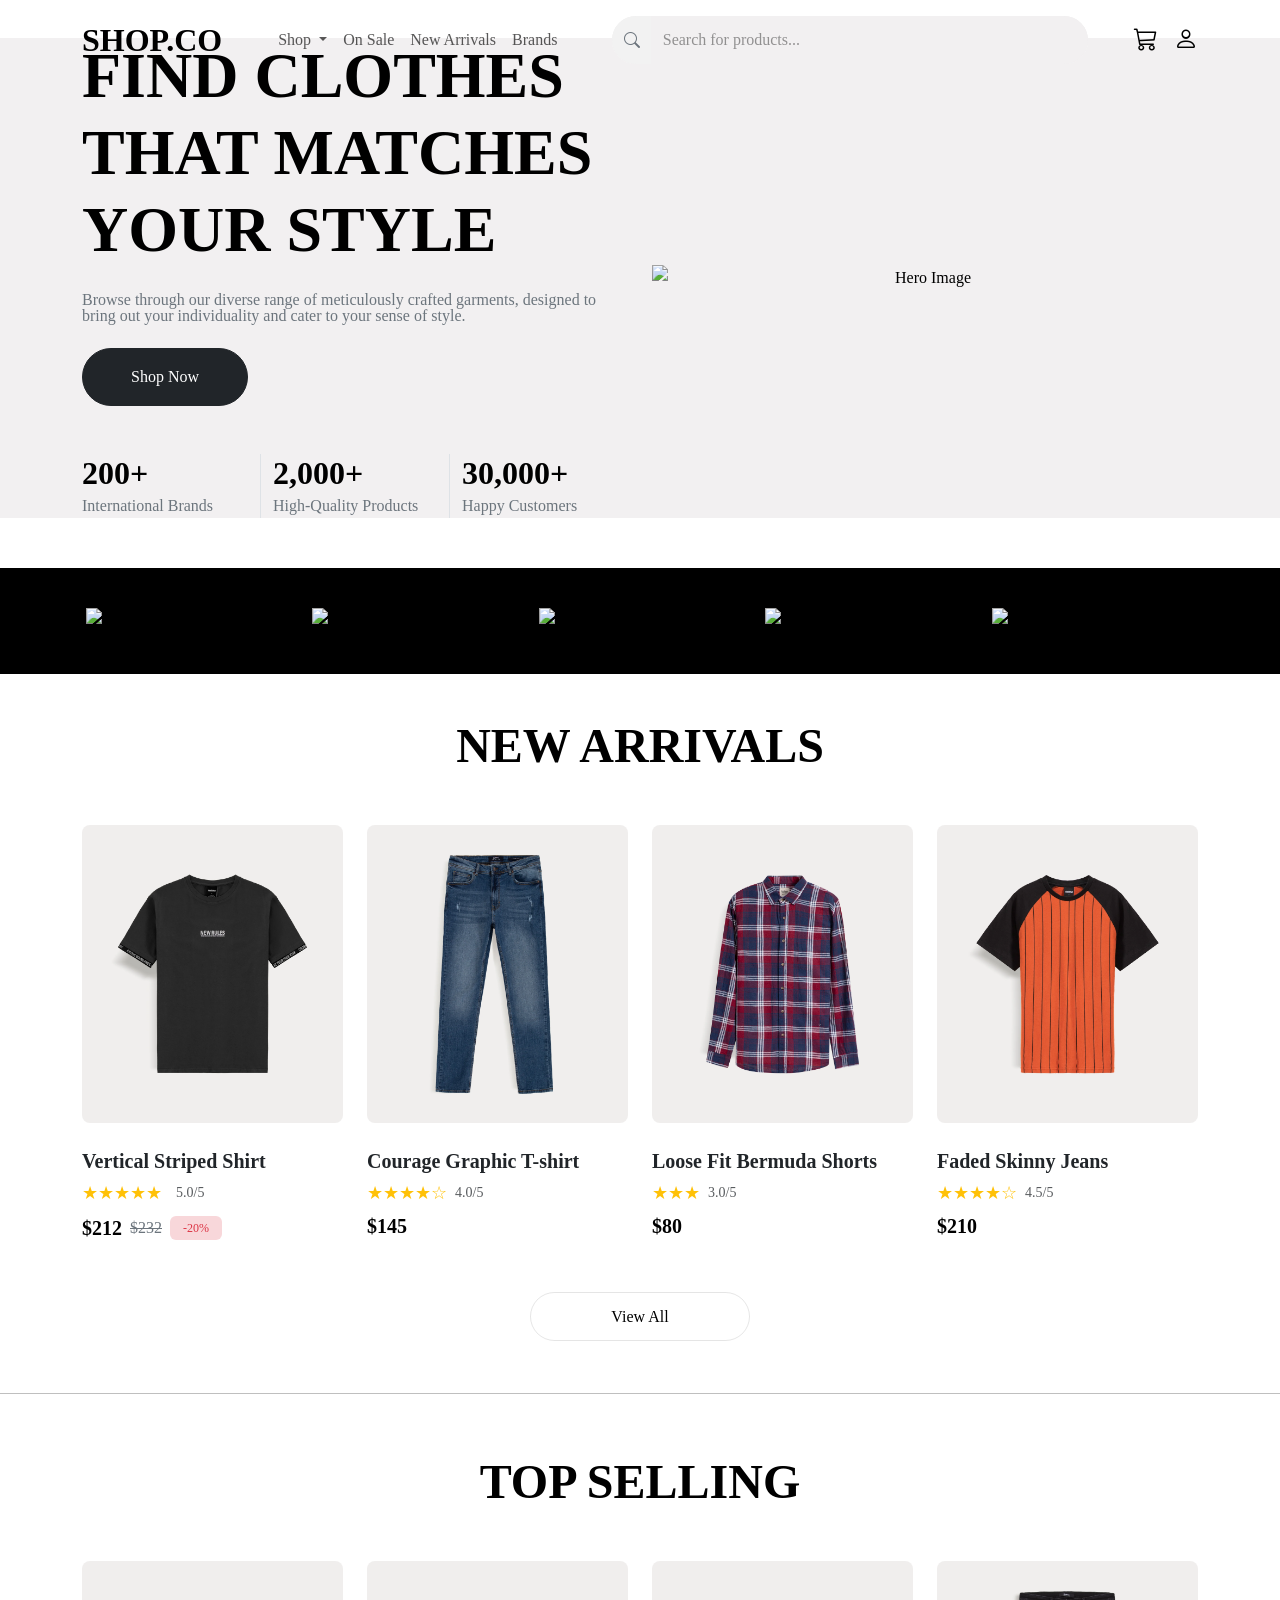
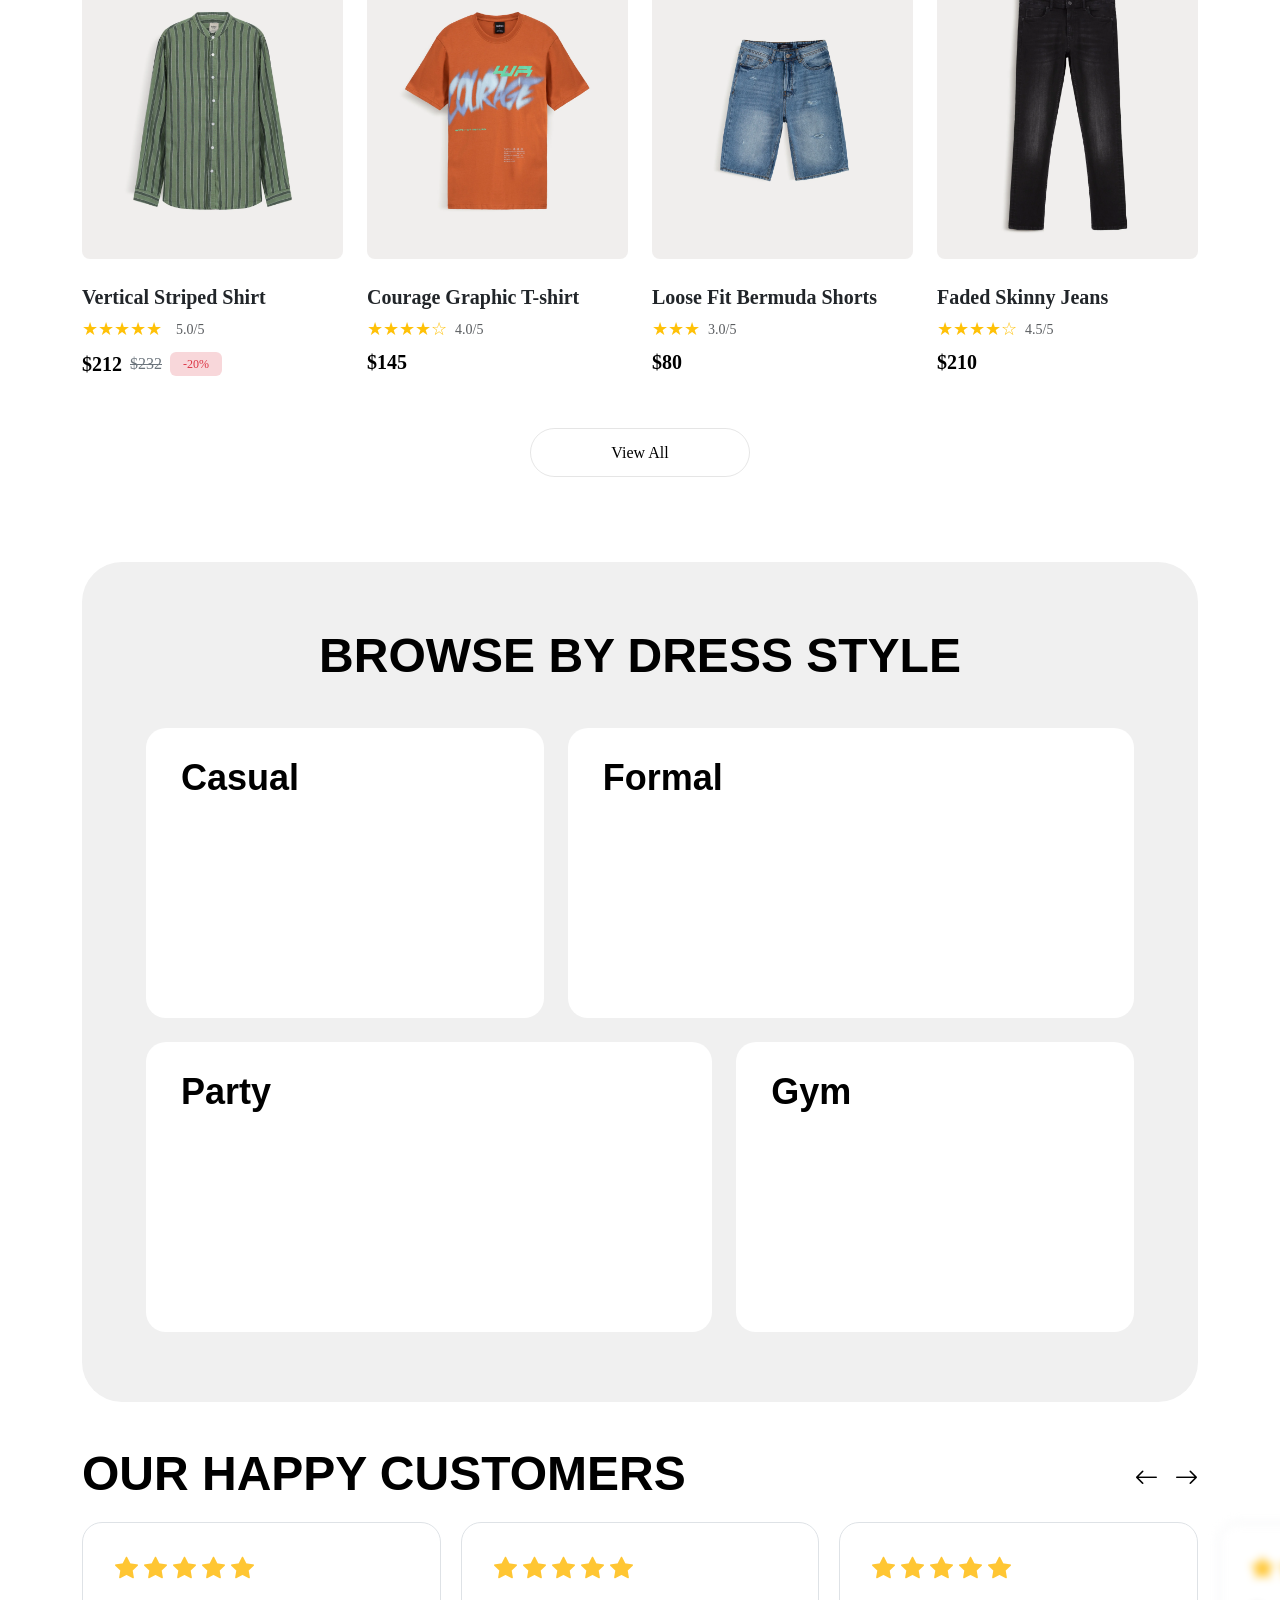
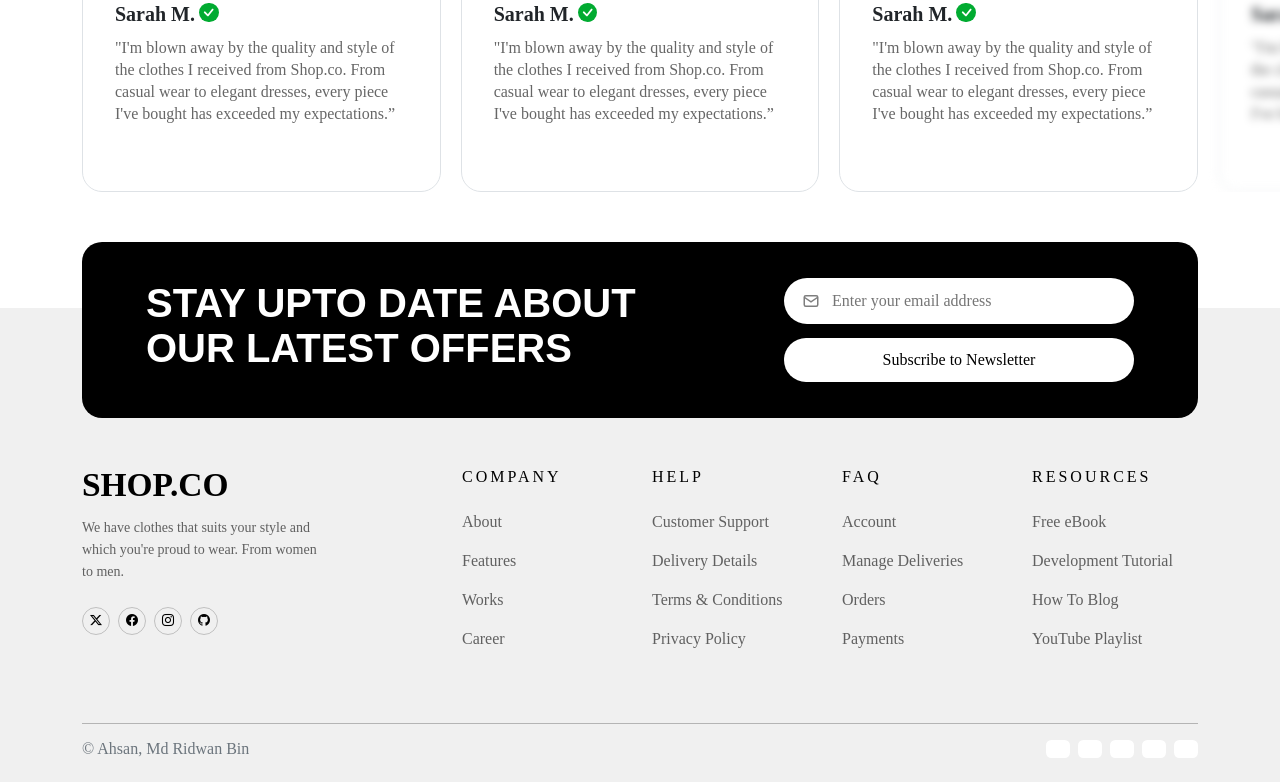
==== index.html @ 89f0bbde "fix-the-start-hero-section" ====
<!DOCTYPE html>
<html lang="en">
<head>
    <meta charset="UTF-8">
    <meta name="viewport" content="width=device-width, initial-scale=1.0">
    <link href="https://cdn.jsdelivr.net/npm/bootstrap@5.3.7/dist/css/bootstrap.min.css" rel="stylesheet">
    <link href="https://cdn.jsdelivr.net/npm/bootstrap@5.3.7/dist/css/bootstrap.min.css" rel="stylesheet">
    <link rel="preconnect" href="https://googleapis.com">
    <link rel="preconnect" href="https://gstatic.com" crossorigin>
    <link href="https://googleapis.com/css2?family=Syne:wght@800&display=swap" rel="stylesheet">
    <link rel="stylesheet" href="https://cdn.jsdelivr.net/npm/@splidejs/splide@4.1.4/dist/css/splide.min.css">

    <link rel="stylesheet" href="https://cdn.jsdelivr.net/npm/bootstrap-icons@1.13.1/font/bootstrap-icons.min.css">
    <link rel="preconnect" href="https://fonts.googleapis.com">
    <link href="https://fonts.googleapis.com/css2?family=Inter:wght@400;500;600;700;800&display=swap"rel="stylesheet">
    <link rel="stylesheet" href="CSS/Style.css">
    <title>Home Page</title>
</head>
<body>

<!-- navbar-->
<header class="py-3">
    <div class="container">
        <nav class="navbar navbar-expand-lg p-0">
            <button class="navbar-toggler border-0 shadow-none p-0 me-2"
                type="button"
                data-bs-toggle="collapse"
                data-bs-target="#navbarMenu">

                <i class="bi bi-list fs-2"></i>
            </button>
            <a class="navbar-brand fw-bold fs-2 me-4" href="#">
                SHOP.CO
            </a>
            <div class="d-flex d-lg-none ms-auto align-items-center gap-3">
                <a href="#" class="text-dark">
                    <i class="bi bi-search fs-5"></i>
                </a>
                <a href="#" class="text-dark">
                    <i class="bi bi-cart3 fs-5"></i>
                </a>
                <a href="#" class="text-dark">
                    <i class="bi bi-person fs-5"></i>
                </a>
            </div>
            <div class="collapse navbar-collapse" id="navbarMenu">

                <ul class="navbar-nav ms-lg-4">

                    <li class="nav-item dropdown">
                        <a class="nav-link dropdown-toggle" href="#" data-bs-toggle="dropdown">
                            Shop
                        </a>

                        <ul class="dropdown-menu">
                            <li><a class="dropdown-item" href="#">Men</a></li>
                            <li><a class="dropdown-item" href="#">Women</a></li>
                            <li><a class="dropdown-item" href="#">Kids</a></li>
                        </ul>
                    </li>

                    <li class="nav-item">
                        <a class="nav-link" href="#">On Sale</a>
                    </li>

                    <li class="nav-item">
                        <a class="nav-link" href="#">New Arrivals</a>
                    </li>

                    <li class="nav-item">
                        <a class="nav-link" href="#">Brands</a>
                    </li>

                </ul>
                <form class="d-none d-lg-flex mx-auto w-50">
                    <div class="input-group" style="background: #F2F0F1;">
                        <span class="input-group-text  border-0">
                            <i class="bi bi-search fs-i text-secondary"></i>
                        </span>

                        <input type="text"
                            class="form-control border-0 " style="background: #F2F0F1;"
                            placeholder="Search for products...">
                    </div>
                </form>
                <div class="d-none d-lg-flex align-items-center gap-3">
                    <a href="#" class="text-dark">
                        <i class="bi bi-cart3 fs-i"></i>
                    </a>
                    <a href="#" class="text-dark">
                        <i class="bi bi-person fs-i"></i>
                    </a>
                </div>
            </div>
        </nav>
    </div>
</header>

<!-- Hero Section -->
<section class="overflow-hidden hero-section mb-2">
    <div class="container">
        <div class="row align-items-center gy-5">
            <div class="col-lg-6 text-start text-lg-start">
                <h1 class="display-3 fw-bold mb-4 mt-4 mt-md-0">
                    FIND CLOTHES THAT MATCHES YOUR STYLE
                </h1>
                <p class="text-secondary mb-4">
                    Browse through our diverse range of meticulously crafted garments,
                    designed to bring out your individuality and cater to your sense of
                    style.
                </p>
                <a href="#" class="btn btn-dark rounded-pill px-5 py-3 mb-5">
                    Shop Now
                </a>
                <div class="row text-center text-lg-start g-4">
                    <div class="col-4">
                        <h2 class="fw-bold mb-0">200+</h2>
                        <small class="text-secondary">
                            International Brands
                        </small>
                    </div>
                    <div class="col-4 border-start border-end">
                        <h2 class="fw-bold mb-0">2,000+</h2>
                        <small class="text-secondary">
                            High-Quality Products
                        </small>
                    </div>
                    <div class="col-4">
                        <h2 class="fw-bold mb-0">30,000+</h2>
                        <small class="text-secondary">
                            Happy Customers
                        </small>
                    </div>

                </div>

            </div>

            <div class="col-lg-6 position-relative text-center">
                <img src="img/b26fea69ccfd8aa5825862cdb9604a4fb4930464.jpg"
                     class="img-fluid hero-img"
                     alt="Hero Image">

                <img src="img/star.png"
                     class="position-absolute star hero-star-lg"
                     alt="">
                <img src="img/Vector.png"
                     class="position-absolute star-s  hero-star-sm"
                     alt="">

            </div>

        </div>
    </div>
</section>
<style>
    .star{
        top: 140px;
        right: 40px;
    }
    .star-s{
        top: 370px;
       left: 65px;
    }
    /* Mobile View */
@media (max-width: 576px) {

    .hero-star-lg {
        top: 60px;
        right: 20px;
        width: 45px;
    }

    .hero-star-sm {
        top: 230px;
        left: 20px;
        width: 25px;
    }
}
</style>


    <!-- Brand Logo -->
   <section class="bg-black py-4">
    <div class="container p-3">
        <div class="row g-4 justify-content-center align-items-center text-center">
            <div class="col-4 col-md">
                <img src="img/Vector (1).png" class="img-fluid brand-logo" alt="Versace">
            </div>
            <div class="col-4 col-md">
                <img src="img/Vector (2).png" class="img-fluid brand-logo" alt="Zara">
            </div>
            <div class="col-4 col-md">
                <img src="img/gucci-logo-1 1.png" class="img-fluid brand-logo" alt="Gucci">
            </div>
            <div class="col-6 col-md">
                <img src="img/Group (1).png" class="img-fluid brand-logo" alt="Prada">
            </div>
            <div class="col-6 col-md">
                <img src="img/Group (2).png" class="img-fluid brand-logo" alt="Calvin Klein">
            </div>
        </div>
    </div>
</section>
<!-- New Arrivals -->
     <section class="products py-5">
    <div class="container">
        <h2 class="text-center fw-bold section-title">NEW ARRIVALS</h2>

        <div class="row g-4">
            <div class="col-6 col-md-4 col-lg-3">
                <div class="card border-0 bg-transparent">
                    <div class="product-img">
                        <img src="Img/d40da9a3a7234235e66d6695d9d7098fc3289872.png"
                             class="card-img-top rounded-3"
                             alt="Vertical Striped Shirt">
                    </div>
                    <div class="card-body px-0">
                        <h6 class="fw-semibold mb-2">Vertical Striped Shirt</h6>
                        <div class="d-flex align-items-center mb-2 rating">
                            <span class="text-warning fs-s">★★★★★</span>
                            <small class="ms-2 text-muted fs-r">5.0/5</small>
                        </div>
                        <div class="d-flex align-items-center gap-2">
                            <span class="fw-bold fs-5 fs-p">$212</span>
                            <span class="text-decoration-line-through text-secondary fs-p-d">$232</span>
                            <span class="badge bg-danger-subtle text-danger fs-p-d-p">-20%</span>
                        </div>
                    </div>
                </div>
            </div>
            <div class="col-6 col-md-4 col-lg-3">
                <div class="card border-0 bg-transparent">
                    <div class="product-img">
                        <img src="Img/769b9d60ff941dde9bc0e54431b8d8fe3182f5e9.png"
                             class="card-img-top rounded-3"
                             alt="Courage Graphic T-shirt">
                    </div>
                    <div class="card-body px-0">
                        <h6 class="fw-semibold mb-2">Courage Graphic T-shirt</h6>

                        <div class="d-flex align-items-center mb-2">
                            <span class="text-warning fs-s">★★★★☆</span>
                            <small class="ms-2 text-muted fs-r">4.0/5</small>
                        </div>

                        <div class="fw-bold fs-5 fs-p">$145</div>
                    </div>
                </div>
            </div>

            <div class="col-6 col-md-4 col-lg-3 d-none d-md-block">
                <div class="card border-0 bg-transparent">
                    <div class="product-img">
                        <img src="Img/bbf411c25fc84f87eeac1062fbe47f49c192d4f2.png"
                             class="card-img-top rounded-3"
                             alt="Loose Fit Bermuda Shorts">
                    </div>

                    <div class="card-body px-0">
                        <h6 class="fw-semibold mb-2">Loose Fit Bermuda Shorts</h6>

                        <div class="d-flex align-items-center mb-2">
                            <span class="text-warning fs-s">★★★</span>
                            <small class="ms-2 text-muted fs-r">3.0/5</small>
                        </div>

                        <div class="fw-bold fs-5 fs-p">$80</div>
                    </div>
                </div>
            </div>

            <div class="col-6 col-md-4 col-lg-3 d-none d-md-block">
                <div class="card border-0 bg-transparent">
                    <div class="product-img">
                        <img src="Img/345742c27cc557f42cf1d489f7cc811856b90e9f.png"
                             class="card-img-top rounded-3"
                             alt="Faded Skinny Jeans">
                    </div>
                    <div class="card-body px-0">
                        <h6 class="fw-semibold mb-2">Faded Skinny Jeans</h6>

                        <div class="d-flex align-items-center mb-2">
                            <span class="text-warning fs-s">★★★★☆</span>
                            <small class="ms-2 text-muted fs-r">4.5/5</small>
                        </div>

                        <div class="fw-bold fs-5 fs-p">$210</div>
                    </div>
                </div>
            </div>
        </div>
        <div class="text-center mt-5">
            <a href="#" class="btn-view">
                View All
            </a>
        </div>

    </div>
</section>

<hr>

<!-- TOP SELLING -->
  <section class="products py-5">
    <div class="container">
        <h2 class="text-center fw-bold section-title">TOP SELLING</h2>

        <div class="row g-4">
            <div class="col-6 col-md-4 col-lg-3">
                <div class="card border-0 bg-transparent">
                    <div class="product-img">
                        <img src="Img/e01f5d3cd9029bd465a4c7158689ab1619693014.png"
                             class="card-img-top rounded-3"
                             alt="Vertical Striped Shirt">
                    </div>
                    <div class="card-body px-0">
                        <h6 class="fw-semibold mb-2">Vertical Striped Shirt</h6>
                        <div class="d-flex align-items-center mb-2 rating">
                            <span class="text-warning fs-s">★★★★★</span>
                            <small class="ms-2 text-muted fs-r">5.0/5</small>
                        </div>
                        <div class="d-flex align-items-center gap-2">
                            <span class="fw-bold fs-5 fs-p">$212</span>
                            <span class="text-decoration-line-through text-secondary fs-p-d">$232</span>
                            <span class="badge bg-danger-subtle text-danger fs-p-d-p">-20%</span>
                        </div>
                    </div>
                </div>
            </div>
            <div class="col-6 col-md-4 col-lg-3">
                <div class="card border-0 bg-transparent">
                    <div class="product-img">
                        <img src="Img/57234b01d5fcac5632cf6823570ca2d1d53d7d73.png"
                             class="card-img-top rounded-3"
                             alt="Courage Graphic T-shirt">
                    </div>
                    <div class="card-body px-0">
                        <h6 class="fw-semibold mb-2">Courage Graphic T-shirt</h6>

                        <div class="d-flex align-items-center mb-2">
                            <span class="text-warning fs-s">★★★★☆</span>
                            <small class="ms-2 text-muted fs-r">4.0/5</small>
                        </div>

                        <div class="fw-bold fs-5 fs-p">$145</div>
                    </div>
                </div>
            </div>

            <div class="col-6 col-md-4 col-lg-3 d-none d-md-block">
                <div class="card border-0 bg-transparent">
                    <div class="product-img">
                        <img src="Img/89515d714a66d9ca1401101dee4cc689f8bb5ad2.png"
                             class="card-img-top rounded-3"
                             alt="Loose Fit Bermuda Shorts">
                    </div>

                    <div class="card-body px-0">
                        <h6 class="fw-semibold mb-2">Loose Fit Bermuda Shorts</h6>

                        <div class="d-flex align-items-center mb-2">
                            <span class="text-warning fs-s">★★★</span>
                            <small class="ms-2 text-muted fs-r">3.0/5</small>
                        </div>

                        <div class="fw-bold fs-5 fs-p">$80</div>
                    </div>
                </div>
            </div>

            <div class="col-6 col-md-4 col-lg-3 d-none d-md-block">
                <div class="card border-0 bg-transparent">
                    <div class="product-img">
                        <img src="Img/f180c76808e2ff8a46be56aa933f031aed3abe75.png"
                             class="card-img-top rounded-3"
                             alt="Faded Skinny Jeans">
                    </div>
                    <div class="card-body px-0">
                        <h6 class="fw-semibold mb-2">Faded Skinny Jeans</h6>

                        <div class="d-flex align-items-center mb-2">
                            <span class="text-warning fs-s">★★★★☆</span>
                            <small class="ms-2 text-muted fs-r">4.5/5</small>
                        </div>

                        <div class="fw-bold fs-5 fs-p">$210</div>
                    </div>
                </div>
            </div>
        </div>
        <div class="text-center mt-5">
            <a href="product-details.html" class="btn-view">
                View All
            </a>
        </div>

    </div>
</section>
<style>
    .fs-h2{
        font-family: Integral CF;
font-weight: 700;
font-style: Bold;
font-size: 48px;
leading-trim: NONE;
line-height: 100%;
letter-spacing: 0%;
text-align: center;
vertical-align: middle;

    }
    .dress-card{
    position: relative;
    height: 290px;
    border-radius: 20px;
    overflow: hidden;
    background: #fff;
}

.dress-card img{
    width:100%;
    height:100%;
    object-fit:cover;
  
}

.dress-card span{
    position: absolute;
    top: 20px;
    left: 20px;
    z-index: 2;
    font-size: 2rem;
    font-weight: 700;
    color: #000;
}

@media (max-width: 991.98px){
    .dress-card{
        height: 220px;
    }

    .dress-card span{
        font-size: 1.5rem;
    }
}
</style>
 <!-- Browse by Dress Style -->
<section class="dress-style-section py-5">
    <div class="container">
        <div class="dress-style-wrapper">
            <h2 class="text-center fs-h2 mb-5">
                BROWSE BY DRESS STYLE
            </h2>
            <div class="row g-4">
                <div class="col-12 col-lg-5">
                    <div class="dress-card  first-card">
                        <h3>Casual</h3>
                        <img src="img/e1b774aba32d9a769caba77c08e107a9198dcd6d.png"
                            alt="Casual">
                    </div>
                </div>
                <div class="col-12 col-lg-7">
                    <div class="dress-card first-card">
                        <h3>Formal</h3>

                        <img src="img/e46ed6ac8bdbe2c750dcc6e834bf1d98a4a73b29.png"
                            alt="Formal">
                    </div>
                </div>
                <div class="col-12 col-lg-7">
                    <div class="dress-card ">
                        <h3>Party</h3>

                        <img src="img/aa19c69e82cd85a823c989c1c8631bd976e2cbfb.png"
                            alt="Party">
                    </div>
                </div>
                <div class="col-12 col-lg-5">
                    <div class="dress-card first-card">
                        <h3>Gym</h3>

                        <img src="img/fce658e0c17a220fe8bfb1126626f3ab58a761ec.png"
                            alt="Gym">
                    </div>
                </div>
            </div>
        </div>
    </div>
</section>
<style>
.dress-style-wrapper {
    background-color: #f0f0f0;
    border-radius: 40px;
    padding: 70px 64px;
}
.fs-h2 {
    font-family: "Archivo Black", sans-serif;
    font-size: 48px;
    font-weight: 700;
    line-height: 1;
    color: #000;
}
.dress-card {
    position: relative;
    height: 290px;
    background-color: #fff;
    border-radius: 20px;
    overflow: hidden;
    cursor: pointer;
}
.dress-card h3 {
    position: absolute;
    top: 28px;
    left: 35px;
    z-index: 2;

    margin: 0;

    font-family: "Satoshi", sans-serif;
    font-size: 36px;
    font-weight: 700;

    color: #000;
}
.dress-card img {
    position: absolute;
    top: -150px;
    right: 0;
    width: 100%;
    height: 600px;
    object-fit: cover;
    object-position: center;
    transition: transform 0.4s ease;
}
.dress-card.first-card img {
    top: -100px;
    left: 80px;
    right: auto;
    object-position: left center;
}
.dress-card:hover img {
    transform: scale(1.05);
}

@media (max-width: 991.98px) {

    .dress-style-wrapper {
        padding: 45px 30px;
        border-radius: 30px;
    }
    .fs-h2 {
        font-size: 38px;
    }
    .dress-card {
        height: 240px;
    }
    .dress-card img {
        top: -110px;
        height: 480px;
    }
    .dress-card.first-card img {
        top: -80px;
        left: 50px;
        height: 450px;
    }
    .dress-card h3 {
        top: 22px;
        left: 25px;
        font-size: 30px;
    }
}
@media (max-width: 575.98px) {

    .dress-style-wrapper {
        padding: 30px 12px;
        border-radius: 20px;
    }
    .fs-h2 {
        margin-bottom: 25px;
        font-size: 28px;
        line-height: 1.15;
    }
    .dress-card {
        height: 190px;
        border-radius: 14px;
    }
    .dress-card h3 {
        top: 16px;
        left: 16px;
        font-size: 23px;
    }

    .dress-card img {
        top: -80px;
        right: 0;

        width: 100%;
        height: 370px;

        object-fit: cover;
        object-position: center;
    }
    .dress-card.first-card img {
        top: -45px;
        left: 50px;
        right: auto;

        width: 100%;
        height: 330px;

        object-position: left center;
    }
}
</style>

<!-- Card -->
<section class="popular-food  position-relative">
    <div class="container">
        <div class="d-flex justify-content-between align-items-center mb-3 custom-container">
            <div >
                <h2 class="fw-bold text-uppercase fs-600x">
                   OUR HAPPY CUSTOMERS
                </h2>
            </div>
           <div class="d-flex gap-3">
                <button class="side-bar prev-btn bg-transparent">
                    <i class="bi bi-arrow-left"></i>
                </button>

                <button class="side-bar next-btn bg-transparent">
                    <i class="bi bi-arrow-right"></i>
                </button>
            </div>
        </div>
        <!-- Splide Slider -->
        <section class="splide " id="foodSlider">
            <div class="splide__track">
                <ul class="splide__list">

                    <li class="splide__slide">
                        <div class="card cardd border h-100 ">
                            <div class="food-card text-center">
                                <div class="rating">
                                    <i class="bi bi-star-fill"></i>
                                    <i class="bi bi-star-fill"></i>
                                    <i class="bi bi-star-fill"></i>
                                    <i class="bi bi-star-fill"></i>
                                    <i class="bi bi-star-fill"></i>
                                </div>
                                <div class="review-name">
                                    <h1 class="fs-h1">Sarah M.</h1>
                                    <div class="check-icon">
                                        <i class="bi bi-check "></i>
                                    </div>
                                </div>
                                
                                <p class="text-start">
                                    "I'm blown away by the quality and style of the clothes I received from Shop.co. From casual wear to elegant dresses, every piece I've bought has exceeded my expectations.”
                                </p>
                            </div>
                        </div>
                    </li>

                     <li class="splide__slide">
                        <div class="card cardd border h-100 ">
                            <div class="food-card text-center">
                                <div class="rating">
                                    <i class="bi bi-star-fill"></i>
                                    <i class="bi bi-star-fill"></i>
                                    <i class="bi bi-star-fill"></i>
                                    <i class="bi bi-star-fill"></i>
                                    <i class="bi bi-star-fill"></i>
                                </div>
                                <div class="review-name">
                                    <h1 class="fs-h1">Sarah M.</h1>
                                    <div class="check-icon">
                                        <i class="bi bi-check "></i>
                                    </div>
                                </div>
                                
                                <p class="text-start">
                                    "I'm blown away by the quality and style of the clothes I received from Shop.co. From casual wear to elegant dresses, every piece I've bought has exceeded my expectations.”
                                </p>
                            </div>
                        </div>
                    </li>

                     <li class="splide__slide">
                        <div class="card cardd border h-100 ">
                            <div class="food-card text-center">
                                <div class="rating">
                                    <i class="bi bi-star-fill"></i>
                                    <i class="bi bi-star-fill"></i>
                                    <i class="bi bi-star-fill"></i>
                                    <i class="bi bi-star-fill"></i>
                                    <i class="bi bi-star-fill"></i>
                                </div>
                                <div class="review-name">
                                    <h1 class="fs-h1">Sarah M.</h1>
                                    <div class="check-icon">
                                        <i class="bi bi-check "></i>
                                    </div>
                                </div>
                                
                                <p class="text-start">
                                    "I'm blown away by the quality and style of the clothes I received from Shop.co. From casual wear to elegant dresses, every piece I've bought has exceeded my expectations.”
                                </p>
                            </div>
                        </div>
                    </li>

                      <li class="splide__slide">
                        <div class="card cardd border h-100 ">
                            <div class="food-card text-center">
                                <div class="rating">
                                    <i class="bi bi-star-fill"></i>
                                    <i class="bi bi-star-fill"></i>
                                    <i class="bi bi-star-fill"></i>
                                    <i class="bi bi-star-fill"></i>
                                    <i class="bi bi-star-fill"></i>
                                </div>
                                <div class="review-name">
                                    <h1 class="fs-h1">Sarah M.</h1>
                                    <div class="check-icon">
                                        <i class="bi bi-check "></i>
                                    </div>
                                </div>
                                
                                <p class="text-start">
                                    "I'm blown away by the quality and style of the clothes I received from Shop.co. From casual wear to elegant dresses, every piece I've bought has exceeded my expectations.”
                                </p>
                            </div>
                        </div>
                    </li>
                     <li class="splide__slide">
                        <div class="card cardd border h-100 ">
                            <div class="food-card text-center">
                                <div class="rating">
                                    <i class="bi bi-star-fill"></i>
                                    <i class="bi bi-star-fill"></i>
                                    <i class="bi bi-star-fill"></i>
                                    <i class="bi bi-star-fill"></i>
                                    <i class="bi bi-star-fill"></i>
                                </div>
                                <div class="review-name">
                                    <h1 class="fs-h1">Sarah M.</h1>
                                    <div class="check-icon">
                                        <i class="bi bi-check "></i>
                                    </div>
                                </div>
                                
                                <p class="text-start">
                                    "I'm blown away by the quality and style of the clothes I received from Shop.co. From casual wear to elegant dresses, every piece I've bought has exceeded my expectations.”
                                </p>
                            </div>
                        </div>
                    </li>
                     <li class="splide__slide">
                        <div class="card cardd border h-100 ">
                            <div class="food-card text-center">
                                <div class="rating">
                                    <i class="bi bi-star-fill"></i>
                                    <i class="bi bi-star-fill"></i>
                                    <i class="bi bi-star-fill"></i>
                                    <i class="bi bi-star-fill"></i>
                                    <i class="bi bi-star-fill"></i>
                                </div>
                                <div class="review-name">
                                    <h1 class="fs-h1">Sarah M.</h1>
                                    <div class="check-icon">
                                        <i class="bi bi-check "></i>
                                    </div>
                                </div>
                                
                                <p class="text-start">
                                    "I'm blown away by the quality and style of the clothes I received from Shop.co. From casual wear to elegant dresses, every piece I've bought has exceeded my expectations.”
                                </p>
                            </div>
                        </div>
                    </li>
                     <li class="splide__slide">
                        <div class="card cardd border h-100 ">
                            <div class="food-card text-center">
                                <div class="rating">
                                    <i class="bi bi-star-fill"></i>
                                    <i class="bi bi-star-fill"></i>
                                    <i class="bi bi-star-fill"></i>
                                    <i class="bi bi-star-fill"></i>
                                    <i class="bi bi-star-fill"></i>
                                </div>
                                <div class="review-name">
                                    <h1 class="fs-h1">Sarah M.</h1>
                                    <div class="check-icon">
                                        <i class="bi bi-check "></i>
                                    </div>
                                </div>
                                
                                <p class="text-start">
                                    "I'm blown away by the quality and style of the clothes I received from Shop.co. From casual wear to elegant dresses, every piece I've bought has exceeded my expectations.”
                                </p>
                            </div>
                        </div>
                    </li>

                </ul>
               
            </div>
        </section>
    </div>
</section>


<script>
document.addEventListener("DOMContentLoaded", function () {

   const splide = new Splide("#foodSlider",{
    perPage:3,
    perMove:1,
    gap:"20px",

    arrows:false,
    pagination:false,

    

    breakpoints:{
        992:{
            perPage:2,
            padding:{
                left:0,
                right:"100px"
            }
        },

        768:{
            perPage:1,
            gap:"16px",
            padding:{
                left:0,
                right:"0px"
            }
        }
    }
});

splide.mount();

  // Desktop Previous
document.querySelectorAll(".prev-btn").forEach(function(btn) {
    btn.addEventListener("click", function() {
        splide.go("<");
    });
});

// Desktop Next
document.querySelectorAll(".next-btn").forEach(function(btn) {
    btn.addEventListener("click", function() {
        splide.go(">");
    });
});

// Mobile Previous
document.querySelectorAll(".prev-mobile").forEach(function(btn) {
    btn.addEventListener("click", function() {
        splide.go("<");
    });
});

// Mobile Next
document.querySelectorAll(".next-mobile").forEach(function(btn) {
    btn.addEventListener("click", function() {
        splide.go(">");
    });
});

});
</script>



  <!-- newsletter -->
  <div class="newsletter-wrap container">
    <div class="newsletter">
      <h2 class="col-md-6">STAY UPTO DATE ABOUT OUR LATEST OFFERS</h2>
      <div class="newsletter-form">
        <div class="newsletter-input">
          <svg width="18" height="18" viewBox="0 0 24 24" fill="none"><rect x="3" y="5" width="18" height="14" rx="2" stroke="black" stroke-width="2"/><path d="M3 7l9 6 9-6" stroke="black" stroke-width="2"/></svg>
          <input type="email" placeholder="Enter your email address">
        </div>
        <a href="#" class="btn-black">Subscribe to Newsletter</a>
      </div>
    </div>
  </div>
<style>
   .gy-5 {
    --bs-gutter-y: 10rem;
}
@media (max-width: 767.98px) {
    .gy-5 {
        --bs-gutter-y: 5rem;
    }
}
</style>
    <!-- Footer -->
    <footer>
        <div class="container">
            <div class="row gy-5">
                <div class="col-lg-4">
                    <h2 class="footer-logo mb-3"> SHOP.CO
                    </h2>
                    <p class="footer-text mb-4"> We have clothes that suits your style and <br>  which you're proud to wear. From women to men.
                    </p>
                    <div class="social-icons d-flex gap-2">
                        <a href="#"><i class="bi bi-twitter-x"></i></a>
                        <a href="#"><i class="bi bi-facebook"></i></a>
                        <a href="#"><i class="bi bi-instagram"></i></a>
                        <a href="https://github.com/Ridwan2024-P"><i class="bi bi-github"></i></a>
                    </div>
                </div>
                <div class="col-6 col-md-3 col-lg-2">
                    <h5 class="footer-title">COMPANY
                    </h5>
                <ul class="footer-links list-unstyled">
                        <li><a href="#" class="mb-5">About</a></li>
                        <li><a href="#" class="mb-5">Features</a></li>
                        <li><a href="#">Works</a></li>
                        <li><a href="#">Career</a></li>
                    </ul>
                </div>
                <div class="col-6 col-md-3 col-lg-2">
                    <h5 class="footer-title"> HELP
                    </h5>
                    <ul class="footer-links list-unstyled">
                        <li><a href="#">Customer Support</a></li>
                        <li><a href="#">Delivery Details</a></li>
                        <li><a href="#">Terms & Conditions</a></li>
                        <li><a href="#">Privacy Policy</a></li>
                    </ul>
                </div>
                <div class="col-6 col-md-3 col-lg-2">
                    <h5 class="footer-title">FAQ
                    </h5>
                    <ul class="footer-links list-unstyled">
                        <li><a href="#">Account</a></li>
                        <li><a href="#">Manage Deliveries</a></li>
                        <li><a href="#">Orders</a></li>
                        <li><a href="#">Payments</a></li>
                    </ul>
                </div>
                <div class="col-6 col-md-3 col-lg-2">
                    <h5 class="footer-title">RESOURCES
                    </h5>
                    <ul class="footer-links list-unstyled">
                        <li><a href="#">Free eBook</a></li>
                        <li><a href="#">Development Tutorial</a></li>
                        <li><a href="#">How To Blog</a></li>
                        <li><a href="#">YouTube Playlist</a></li>
                    </ul>
                </div>
            </div>
            <hr class="border-driver">
            <div class="d-flex flex-column flex-lg-row justify-content-between align-items-center gap-4 pb-4">
                <p class="text-secondary mb-0"><a href="https://github.com/Ridwan2024-P">© Ahsan, Md Ridwan Bin</a>
                </p>
                <div class="d-flex gap-2 flex-wrap">
                    <div class="payment-card" ><img src="img/Visa.png" alt=""></div>
                    <div class="payment-card"><img src="img/Mastercard.png" alt=""></div>
                    <div class="payment-card"><img src="img/Paypal.png" alt=""></div>
                    <div class="payment-card"><img src="img/ Pay.png" alt=""></div>
                    <div class="payment-card"><img src="img/G Pay.png" alt=""></div>

                </div>
            </div>
        </div>
</footer>


<script src="https://cdn.jsdelivr.net/npm/@splidejs/splide@4.1.4/dist/js/splide.min.js"></script>
    <script src="https://cdn.jsdelivr.net/npm/bootstrap@5.3.7/dist/js/bootstrap.bundle.min.js"></script>

</body>

</html>
---- CSS/Style.css ----
@import url('https://fonts.cdnfonts.com/css/satoshi');
/* Define the font family and link the files */
@font-face {
  font-family: 'Integral CF';
  src: url('/fonts/integral-cf-bold.woff2') format('woff2'),
       url('/fonts/integral-cf-bold.woff') format('woff');
  font-weight: 700; /* Use 800 or 900 for Heavy/Ultra styles */
  font-style: normal;
  font-display: swap;
}
@font-face {
  font-family: 'Integral CF';
  src: url('/fonts/IntegralCF-Bold.woff2') format('woff2'),
       url('/fonts/IntegralCF-Bold.woff') format('woff');
  font-weight: bold;
  font-style: normal;
  font-display: swap;

}
@font-face {
    font-family: "Integral CF";
    src: url("../fonts/IntegralCF-Bold.otf") format("opentype");
    font-weight: 700;
    font-style: normal;
}

 


* {
    margin: 0;
    padding: 0;
    box-sizing: border-box;
}
 :root{
            --black:#000000;
            --white:#ffffff;
        }
body {
    font-family: var(--font-family);
    font-size: 16px;
    color: var(--text-color);
    background-color: var(--background-color);
    line-height: 1.6;
    overflow-x: hidden;
}

img {
    max-width: 100%;
    display: block;
}

a {
    text-decoration: none;
    color: inherit;
    transition: var(--transition);
}

ul,
ol {
    list-style: none;
}

button {
    cursor: pointer;
    border: none;
    outline: none;
}

input,
textarea,
select {
    outline: none;
    border: 1px solid var(--border-color);
}
/* announcement */
.announce{
            background: var(--black);
            color: var(--white);
            text-align: center;
            font-size: 14px;
            padding: 10px 50px;
            position: relative;
            font-family: Satoshi;
            font-weight: 400;
            font-style: Regular;
            font-size: 14px;
            leading-trim: NONE;
            line-height: 100%;
            letter-spacing: 0%;

        }

        .announce a{
            color: var(--white);
        
            font-family: Satoshi;
font-weight: 500;
font-style: Medium;
font-size: 14px;
leading-trim: NONE;
line-height: 100%;
letter-spacing: 0%;
text-decoration: underline;
text-decoration-style: solid;
text-decoration-offset: 0%;
text-decoration-thickness: 0%;

        }

        .announce .close{
            position: absolute;
            right: 20px;
            top: 50%;
            transform: translateY(-50%);
            color: var(--white);
            font-size: 18px;
            cursor: pointer;
            user-select: none;
        }

/* navbar */
 @font-face {
  font-family: 'Integral CF';
  src: url('/fonts/IntegralCF-Bold.woff2') format('woff2'),
       url('/fonts/IntegralCF-Bold.woff') format('woff');
  font-weight: bold;
  font-style: normal;
  font-display: swap;
}
.navbar-brand{
   font-family: Integral CF;
font-weight: 700;
font-style: Bold;
font-size: 32px;
leading-trim: CAP_HEIGHT;
line-height: 100%;
letter-spacing: 0%;
vertical-align: middle;

}     
.nav-link{
   font-family: Satoshi;
font-weight: 400;
font-style: Regular;
font-size: 16px;
leading-trim: NONE;
line-height: 100%;
letter-spacing: 0%;

}

.nav-link:hover{
    color:#000;
}

.input-group{
    border-radius:50px;
    overflow:hidden;
}
.form-control::placeholder{
    font-family: Satoshi;
font-weight: 400;
font-style: Regular;
font-size: 16px;
leading-trim: NONE;
line-height: 100%;
letter-spacing: 0%;


}

.input-group-text,
.form-control{
    background:#f2f2f2;
}

.form-control:focus{
    box-shadow:none;
}

i{
    color:#000;
}
.fs-i{
    font-size: 24px;
    
}

/* Hero Scetion */
.hero-section{
    background: #F2F0F1; 
   position: relative;
   top: -42px;
   z-index: -99;
}
/* Phone View */

@media (max-width: 768.98px) {

    .hero-section {
        top: 0;
        z-index: auto;
    }

}

/* Card */
.section-title{
    font-family: Integral CF;
    font-weight: 700;
    font-style: Bold;
    font-size: 48px;
    leading-trim: NONE;
    line-height: 100%;
    letter-spacing: 0%;
    text-align: center;
    vertical-align: middle;
    margin-bottom:55px  !important;
  }
  .product-img{
    border-radius:20px;
    width: 100%;

    height:298px ;
    margin-bottom:12px;
    gap: 10px;
  }
  .product-img img{
    width:100%;
    height:100%;
    object-fit:cover;
}
  .card-body h6{
     font-family: Satoshi;
font-weight: 700;
font-style: Bold;
font-size: 20px;
leading-trim: NONE;
line-height: 100%;
letter-spacing: 0%;
vertical-align: middle;

  }
  .rating{
    display:flex;
    align-items:center;
    gap:6px;
    font-size:12px;
    margin-bottom:6px;
  }
  .fs-s{
    font-size: 18px;
  }
  .fs-r{
    font-family: Satoshi;
font-weight: 400;
font-style: Regular;
font-size: 14px;
leading-trim: NONE;
line-height: 100%;
letter-spacing: 0%;

  }
  .fs-p{
    font-family: Satoshi;
    font-weight: 700;
    font-style: Bold;
    font-size: 24px;
    leading-trim: NONE;
    line-height: 100%;
    letter-spacing: 0%;
    vertical-align: middle;
    color: #000000;

  }
  .fs-p-d{
    font-family: Satoshi;
font-weight: 700;
font-style: Bold;
font-size: 24px;
leading-trim: NONE;
line-height: 100%;
letter-spacing: 0%;
vertical-align: middle;
text-decoration: line-through;

  }
  .fs-p-d-p{
    font-family: Satoshi;
font-weight: 500;
font-style: Medium;
font-size: 12px;
leading-trim: NONE;
line-height: 100%;
letter-spacing: 0%;
padding: 6px 13px;

  }
  .btn-view{
    padding: 15px 80px;
    font-family: Satoshi;
font-weight: 500;
font-style: Medium;
font-size: 16px;
leading-trim: NONE;
line-height: 100%;
letter-spacing: 0%;
border-radius: 62px;
border: 1px solid #0000001A;
  }
  .btn-view:hover{
    background: #000000;
    color: #ffffff;
  }
  
 .fs-600x{
        font-family: "Integral CF", sans-serif;
        font-weight: 700;
        font-style: Bold;
        font-size: 48px;
        leading-trim: NONE;
        line-height: 100%;
        letter-spacing: 0%;
        vertical-align: middle;

    }
    .side-bar i{
        font-size:24px;
    }
    .rating{
         margin-bottom: 15px;
    }
    .rating i{
        color: #FFC633;
        font-size: 23px;
       

    }
    .review-name{
        display: flex;
        gap: 4px;
    }
    .fs-h1{
        font-family: Satoshi;
        font-weight: 700;
        font-style: Bold;
        font-size: 20px;
        leading-trim: CAP_HEIGHT;
        line-height: 22px;
        letter-spacing: 0%;
        margin-bottom: 12px;

    }
    .check-icon {
    width: 19.5px;
    height: 19.5px;
    background: #01AB31;
    border-radius: 50%;
    display: flex;
    align-items: center;
    justify-content: center;
}

.check-icon i {
    color: #fff;
    font-size: 19px;
    font-weight: bold;
     margin-top: 2.5px;
}
    .food-card p{
        font-family: Satoshi;
        font-weight: 400;
        font-style: Regular;
        font-size: 16px;
        leading-trim: NONE;
        line-height: 22px;
        letter-spacing: 0%;
        color: rgba(0, 0, 0, 0.6);

    }
    .cardd {
        padding: 28px 32px 50px;
        border: 1px solid #0000001A ;
        border-radius: 20px;
    }
     .popular-food{
    overflow: hidden; 
}
.slider-overflow{
    width: calc(100vw - ((100vw - 1320px) / 2));
    overflow: hidden;
}
.splide{
    overflow: visible;
}

.splide__track{
    overflow: visible;
}

.splide__list{
    overflow: visible;
}

.splide__slide{
    transition: all .4s ease;
}

.splide__slide.is-visible{
    filter: blur(0);
}

.splide__slide:not(.is-visible){
    filter: blur(4px);
}
@media (max-width: 768px){
     .fs-600x{
        font-family: Integral CF;
        font-weight: 700;
        font-style: Bold;
        font-size: 32px;
        leading-trim: NONE;
        line-height: 36px;
        letter-spacing: 0%;
        vertical-align: middle;



    }

    .slider-overflow{
        width: 100%;
        overflow: hidden;
    }

    .splide__slide:not(.is-visible){
        filter: blur(0);
    }

    .splide__slide{
        opacity: 1;
    }
} .popular-food{
    overflow: hidden; 
}
.slider-overflow{
    width: calc(100vw - ((100vw - 1320px) / 2));
    overflow: hidden;
}
.splide{
    overflow: visible;
}

.splide__track{
    overflow: visible;
}

.splide__list{
    overflow: visible;
}

.splide__slide{
  
}

.splide__slide.is-visible{
    filter: blur(0);
}

.splide__slide:not(.is-visible){
    filter: blur(4px);
}
@media (max-width: 768px){

    .slider-overflow{
        width: 100%;
        overflow: hidden;
    }

    .splide__slide:not(.is-visible){
        filter: blur(0);
    }

    .splide__slide{
        opacity: 1;
    }
}



  /*newslatter  */
  
.newsletter-wrap{
    padding:50px 12px;
    position: relative;
    z-index: 1;
}

.newsletter{
    
    background:#000;
    color:#fff;
    border-radius:20px;
    padding:36px 64px;
    display:flex;
    justify-content:space-between;
    align-items:center;
    gap:60px;
}



.newsletter h2{
   font-family: "Integral CF", sans-serif !important;
font-weight: 700;
font-style: Bold;
font-size: 40px;
leading-trim: NONE;
line-height: 45px;
letter-spacing: 0%;


}

.newsletter-form{
    width:350px;
    display:flex;
    flex-direction:column;
    gap:14px;
}

.newsletter-input{
    background:#fff;
    border-radius:999px;
    padding:14px 18px;
    display:flex;
    align-items:center;
    gap:12px;
}

.newsletter-input input{
    width:100%;
    border:none;
    outline:none;
    background:transparent;
    font-size:16px;
    font-family: Satoshi;
font-weight: 400;
font-style: Regular;
font-size: 16px;
leading-trim: NONE;
line-height: 100%;
letter-spacing: 0%;
color: rgba(0, 0, 0,0.4);

}

.newsletter-input svg{
    flex-shrink:0;
    opacity:.5;
}

.btn-black{
    display:flex;
    justify-content:center;
    align-items:center;
    text-decoration:none;

    width:100%;
    padding:14px;
    border-radius:999px;

    background:#fff;
    color:#000;
    font-weight:600;
    font-family: Satoshi;
font-weight: 500;
font-style: Medium;
font-size: 16px;
leading-trim: NONE;
line-height: 100%;
letter-spacing: 0%;

}

@media(max-width:992px){
  

    .newsletter{
        padding:32px;
        gap:30px;
    }

    .newsletter h2{
        font-size:32px;
    }
}

@media (max-width: 768px) {
  .footer{
     margin-top: -200px !important;
  }

    .newsletter {
        flex-direction: column;
        align-items: flex-start;
        padding: 24px;
        gap: 24px;
    }

    .newsletter h2 {
        font-family: "Integral CF", sans-serif;
        font-weight: 700;
        font-size: 32px;
        line-height: 35px;
    }

    .newsletter-form {
        width: 100%;   
    }

    .newsletter-input {
        width: 100%;
        height: 48px;
        padding: 0 16px;
    }

    .newsletter-input input {
        font-size: 14px;
    }

    .btn-black {
        width: 100%;
        height: 48px;
        font-size: 14px;
        padding: 0;
    }
}



/* Footer */
footer {
    background: #F0F0F0;
   
    
    
}
.footer-logo {
    font-family: Integral CF;
    font-weight: 700;
    font-style: Bold;
    font-size: 33.45px;
    leading-trim: CAP_HEIGHT;
    line-height: 100%;
    letter-spacing: 0%;
    vertical-align: middle;
    margin-bottom: 25px;
   


}
.footer-text {
    font-family: Satoshi;
    font-weight: 400;
    font-style: Regular;
    font-size: 14px;
    leading-trim: NONE;
    line-height: 22px;
    letter-spacing: 0px;
    margin-bottom: 35px;
    width: 248px;
    color: rgba(0, 0, 0, 0.6);
   

}
.social-icons a {
    width: 28px;
    height: 28px;
    border: 1px solid #00000033;
    border-radius: 50%;
    font-size: 12px;
    display: flex;
    align-items: center;
    justify-content: center;
    color: #000;
    transition: .3s;
}
.social-icons a:hover {
    background: #000;
    color: #fff !important;
}
.footer-title {
    font-family: Satoshi;
    font-weight: 500;
    font-style: Medium;
    font-size: 16px;
    leading-trim: NONE;
    line-height: 18px;
    letter-spacing: 3px;
    text-transform: uppercase;
    margin-bottom: 26px;
    color: #000000;
}
.footer-links li {
    font-family: Satoshi;
    font-weight: 400;
    font-style: Regular;
    font-size: 16px;
    leading-trim: NONE;
    line-height: 19px;
    letter-spacing: 0px;
    margin-bottom: 20px;
}
.footer-links a {
    color: #00000099;
    text-decoration: none;
    transition: .3s;
}
.footer-links a:hover {
    color: #000;
    
}
.border-driver{
    margin-top: 55px;
}
.payment-card {
    background: #fff;
    border-radius: 5.38px;
    padding: 10px 12px 8px;        
}

@media (max-width: 992px) {
}
@media (max-width: 768px){
}

@media (max-width: 576px) {
}















/* card */
.breadcrumb{
            padding:14px 16px;
            font: 16px !important;;
            display:flex;
            align-items:center;gap:8px;}
  .breadcrumb a{
    font-family: Satoshi;
font-weight: 400;
font-style: Regular;
font-size: 16px;
leading-trim: CAP_HEIGHT;
line-height: 100%;
letter-spacing: 0%;
color: rgba(0, 0, 0, 0.6);
  }
  .breadcrumb .current{
    font-family: Satoshi;
font-weight: 400;
font-style: Regular;
font-size: 16px;
leading-trim: NONE;
line-height: 100%;
letter-spacing: 0%;
color: #000000;
  }

  .oder-card{
    border: 1px solid #0000001A;
    border-radius: 20px;
    padding: 20px 24px;

   }
    @font-face {
  font-family: 'Integral CF';
  src: url('/fonts/IntegralCF-Bold.woff2') format('woff2'),
       url('/fonts/IntegralCF-Bold.woff') format('woff');
  font-weight: bold;
  font-style: normal;
  font-display: swap;
}
  .fs-d-6{
    font-family: Integral CF;
font-weight: 700;
font-style: Bold;
font-size: 40px;
leading-trim: NONE;
line-height: 100%;
letter-spacing: 0%;
vertical-align: middle;

  }
  .cart-card{
    border: 1px solid #0000001A !important;
  }
  .cart-item{
    display:flex;
    gap:16px;
    padding:20px 0;
  
  }
  .cart-item:first-child{
    padding-top:0;
  }
  .cart-item + .cart-item{
    border-top:1px solid rgba(0, 0, 0,0.1);
  }
  .cart-item-img{
    width:124px;
    height:124px;
    flex-shrink:0;
    background: #F0F0F0;

    border-radius:8.66px;
    overflow:hidden;
  }
  .cart-item-img img{
    width:100%;
    height:100%;
    object-fit:cover;}
  .cart-item-main{
    flex:1;
    min-width:0;
    display:flex;
    flex-direction:column;}
  .cart-item-top{
    display:flex;
    justify-content:space-between;
    align-items:flex-start
    ;gap:8px;}
  .cart-item-name{
    font-family: Satoshi;
    font-weight: 700;
    font-style: Bold;
    font-size: 20px;
    leading-trim: NONE;
    line-height: 100%;
    letter-spacing: 0%;
    vertical-align: middle;
    margin-bottom: 10px;

  }
  .cart-item-meta{
    font-family: Satoshi;
font-weight: 400;
font-style: Regular;
font-size: 14px;
leading-trim: NONE;
line-height: 100%;
letter-spacing: 0%;
color: #000000;
margin-bottom: 4px;

}
  .cart-item-meta b{font-family: Satoshi;
font-weight: 400;
font-style: Regular;
font-size: 14px;
leading-trim: NONE;
line-height: 100%;
letter-spacing: 0%;
color: rgba(0, 0, 0,0.6);
}
  .del-btn{
    width:24px;
    height:24px;
    flex-shrink:0;
    color:#FF3333;
  background: transparent;}
  .cart-item-bottom{
    display:flex;
    align-items:center;
    justify-content:space-between;
    margin-top:auto;
    padding-top:12px;}
  .cart-item-price{
    font-family: Satoshi;
font-weight: 700;
font-style: Bold;
font-size: 24px;
leading-trim: NONE;
line-height: 100%;
letter-spacing: 0%;
vertical-align: middle;

  }
  .qty-stepper{
    display:flex;
    align-items:center;
    gap:14px;
   background: #F0F0F0;

    border-radius:62px;
    padding:12px 14px;
  }
  .qty-stepper button{
    width:20px
    ;height:20px;
    display:flex;
    align-items:center;
    justify-content:center;
    font-size:20px;line-height:1;
  }
  .qty-stepper span{
    font-family: Satoshi;
font-weight: 500;
font-style: Medium;
font-size: 14px;
leading-trim: NONE;
line-height: 100%;
letter-spacing: 0%;

    }

   .summary-card{
            border: 1px solid #0000001A !important;
            border-radius: 20px;
            padding: 20px 24px !important;
          }

  .summary-card h2{
    font-family: Satoshi;
font-weight: 700;
font-style: Bold;
font-size: 24px;
leading-trim: NONE;
line-height: 100%;
letter-spacing: 0%;
vertical-align: middle;

  }
  .fs-s-400{
    font-family: Satoshi;
font-weight: 400;
font-style: Regular;
font-size: 20px;
leading-trim: NONE;
line-height: 100%;
letter-spacing: 0%;
vertical-align: middle;
color: rgba(0, 0, 0,0.6);

  }
  .fs-p-7{
    font-family: Satoshi;
font-weight: 700;
font-style: Bold;
font-size: 20px;
leading-trim: NONE;
line-height: 100%;
letter-spacing: 0%;
text-align: right;
vertical-align: middle;
margin-bottom: 20px;

  }
  .fs-p-f{
    font-family: Satoshi;
font-weight: 700;
font-style: Bold;
font-size: 24px;
leading-trim: NONE;
line-height: 100%;
letter-spacing: 0%;
text-align: right;
vertical-align: middle;
margin-bottom: 24px;
margin-top: 20px;

  }

.input-group,
.apply-btn {
    height: 48px;
}
.icon-h{
  font-size: 24px;
  color: rgba(0, 0, 0,0.4);

}
.form-control::placeholder{
  font-family: Satoshi;
font-weight: 400;
font-style: Regular;
font-size: 16px;
leading-trim: NONE;
line-height: 100%;
letter-spacing: 0%;
color: rgba(0, 0, 0,0.4);

}

  .apply-btn{
    padding: 13px 38.5px 15px;
    border-radius: 62px;

    font-family: "Satoshi", sans-serif;
    font-weight: 500;
    font-size: 16px;
    line-height: 100%;
    letter-spacing: 0;
    background: #000000;
    color: #ffff;


    margin-bottom: 24px !important;

  }
  .checkout-btn {
    width: 100%;
    padding: 19px;
    border-radius: 62px;
    background: #000;
    color: #fff;

    display: flex;
    align-items: center;
    justify-content: center;
    gap: 12px;

    font-family: "Satoshi", sans-serif;
    font-weight: 500;
    font-size: 16px;
    line-height: 1;

    margin-top: 24px;
}

.checkout-btn i {
    font-size: 18px;
    line-height: 1;
    display: flex;
    align-items: center;
}
@media (max-width: 576px) {

    .fs-d-6{
        font-size: 32px;
        line-height: 1.2;
    }

    .cart-card{
        padding: 16px !important;
    }

    .cart-item{
        gap: 12px;
        padding: 16px 0;
    }

    .cart-item-img{
        width: 99px;
        height: 99px;
    }

    .cart-item-name{
        font-size: 16px;
        margin-bottom: 6px;
    }

    .cart-item-meta,
    .cart-item-meta b{
        font-size: 12px;
        margin-bottom: 3px;
    }

    .cart-item-price{
        font-size: 20px;
    }

    .del-btn{
        width: 20px;
        height: 20px;
    }

    .del-btn i{
        font-size: 18px;
    }

    .qty-stepper{
        gap: 10px;
        padding: 8px 12px;
    }

    .qty-stepper button{
        width: 18px;
        height: 18px;
        font-size: 18px;
    }

    .qty-stepper span{
        font-size: 13px;
    }

    .summary-card{
        margin-top: 24px;
        padding: 20px !important;
    }

    .summary-card h2{
        font-size: 20px;
    }

}







/* Product Details */
.side-image{
                width:152px ;
                height: 162px;
                border-radius: 20px;
             }
             .side-image img{
                width: 100%;
                height: 100%;
                object-fit: cover;
                 border-radius: 20px !important;
             }
            .main-image {
                width: 444px;
                height: 500px;
                
                
            }
             .main-image img{
                width: 100%;
                height: 100%;
                object-fit: cover;
                 border-radius: 20px !important;
               
             }
             .product-tittle-d{
                font-family: Integral CF;
                font-weight: 700;
                font-style: Bold;
                font-size: 40px;
                leading-trim: NONE;
                line-height: 100%;
                letter-spacing: 0%;
                vertical-align: middle;

             }
             .bi-star-fill,.bi-star-half{
                font-size: 24px;
                color: #ffc633 !important; ;
             }
             .text-secondary{
                font-family: Satoshi;
                font-weight: 400;
                font-style: Regular;
                font-size: 16px;
                leading-trim: NONE;
                line-height: 100%;
                letter-spacing: 0%;

             }
             .fs-p-p-d{
                font-family: Satoshi;
                font-weight: 700;
                font-style: Bold;
                font-size: 32px;
                leading-trim: NONE;
                line-height: 100%;
                letter-spacing: 0%;
                vertical-align: middle;

             }
             .fs-p-d-d{
                font-family: Satoshi;
                font-weight: 700;
                font-style: Bold;
                font-size: 32px;
                leading-trim: NONE;
                line-height: 100%;
                letter-spacing: 0%;
                vertical-align: middle;
                text-decoration: line-through;
                color: #0000004D;


             }
             .p-d-d-p{
                font-family: Satoshi;
                font-weight: 500;
                font-style: Medium;
                font-size: 16px;
                leading-trim: NONE;
                line-height: 100%;
                letter-spacing: 0%;
                color: #FF3333;
                background: #FF33331A;
                border-radius: 62px;



             }
             .p-s-d{
                font-family: Satoshi;
                font-weight: 400;
                font-style: Regular;
                font-size: 16px;
                leading-trim: CAP_HEIGHT;
                line-height: 22px;
                letter-spacing: 0%;
                color: rgba(0, 0, 0, 0.6);

             }
             .product-sub-title{
                font-family: Satoshi;
                font-weight: 400;
                font-style: Regular;
                font-size: 16px;
                leading-trim: CAP_HEIGHT;
                line-height: 100%;
                letter-spacing: 0%;
                color: rgba(0, 0, 0, 0.6);

             }
             .p-add-card{
                padding: 15px 157.5px;
                font-family: Satoshi;
                font-weight: 500;
                font-style: Medium;
                font-size: 16px;
                leading-trim: NONE;
                line-height: 100%;
                letter-spacing: 0%;
                color: #ffffff;
                background: #000000;
                border: 1px solid #000000;

             }
             .p-add-card:hover{
                background: #ffffff;
                color: #000000;
             }
             .in-btn{
                background: #F0F0F0;

             }
        
@media (max-width: 768px) {

    .side-image{
        width: 100%;
        height: 106px;
    }

    .main-image{
        width: 100%;
        height: 290px;
    }

    .product-tittle-d{
        font-size: 32px;
    }

    .fs-p-p-d,
    .fs-p-d-d{
        font-size: 28px;
    }

    .p-add-card{
        padding: 15px;
        width: 100%;
    }
}

@media (max-width: 575.98px){

    .side-image{
        height: 106px;
    }

    .main-image{
        width: 100%;
        height: 290px;
    }

    .product-tittle-d{
        font-size: 28px;
    }

    .bi-star-fill,
    .bi-star-half{
        font-size: 18px;
    }

    .text-secondary,
    .product-sub-title,
    .p-s-d{
        font-size: 14px;
    }

    .fs-p-p-d,
    .fs-p-d-d{
        font-size: 24px;
    }

    .p-add-card{
        width: 100%;
        padding: 14px;
        font-size: 15px;
    }
}
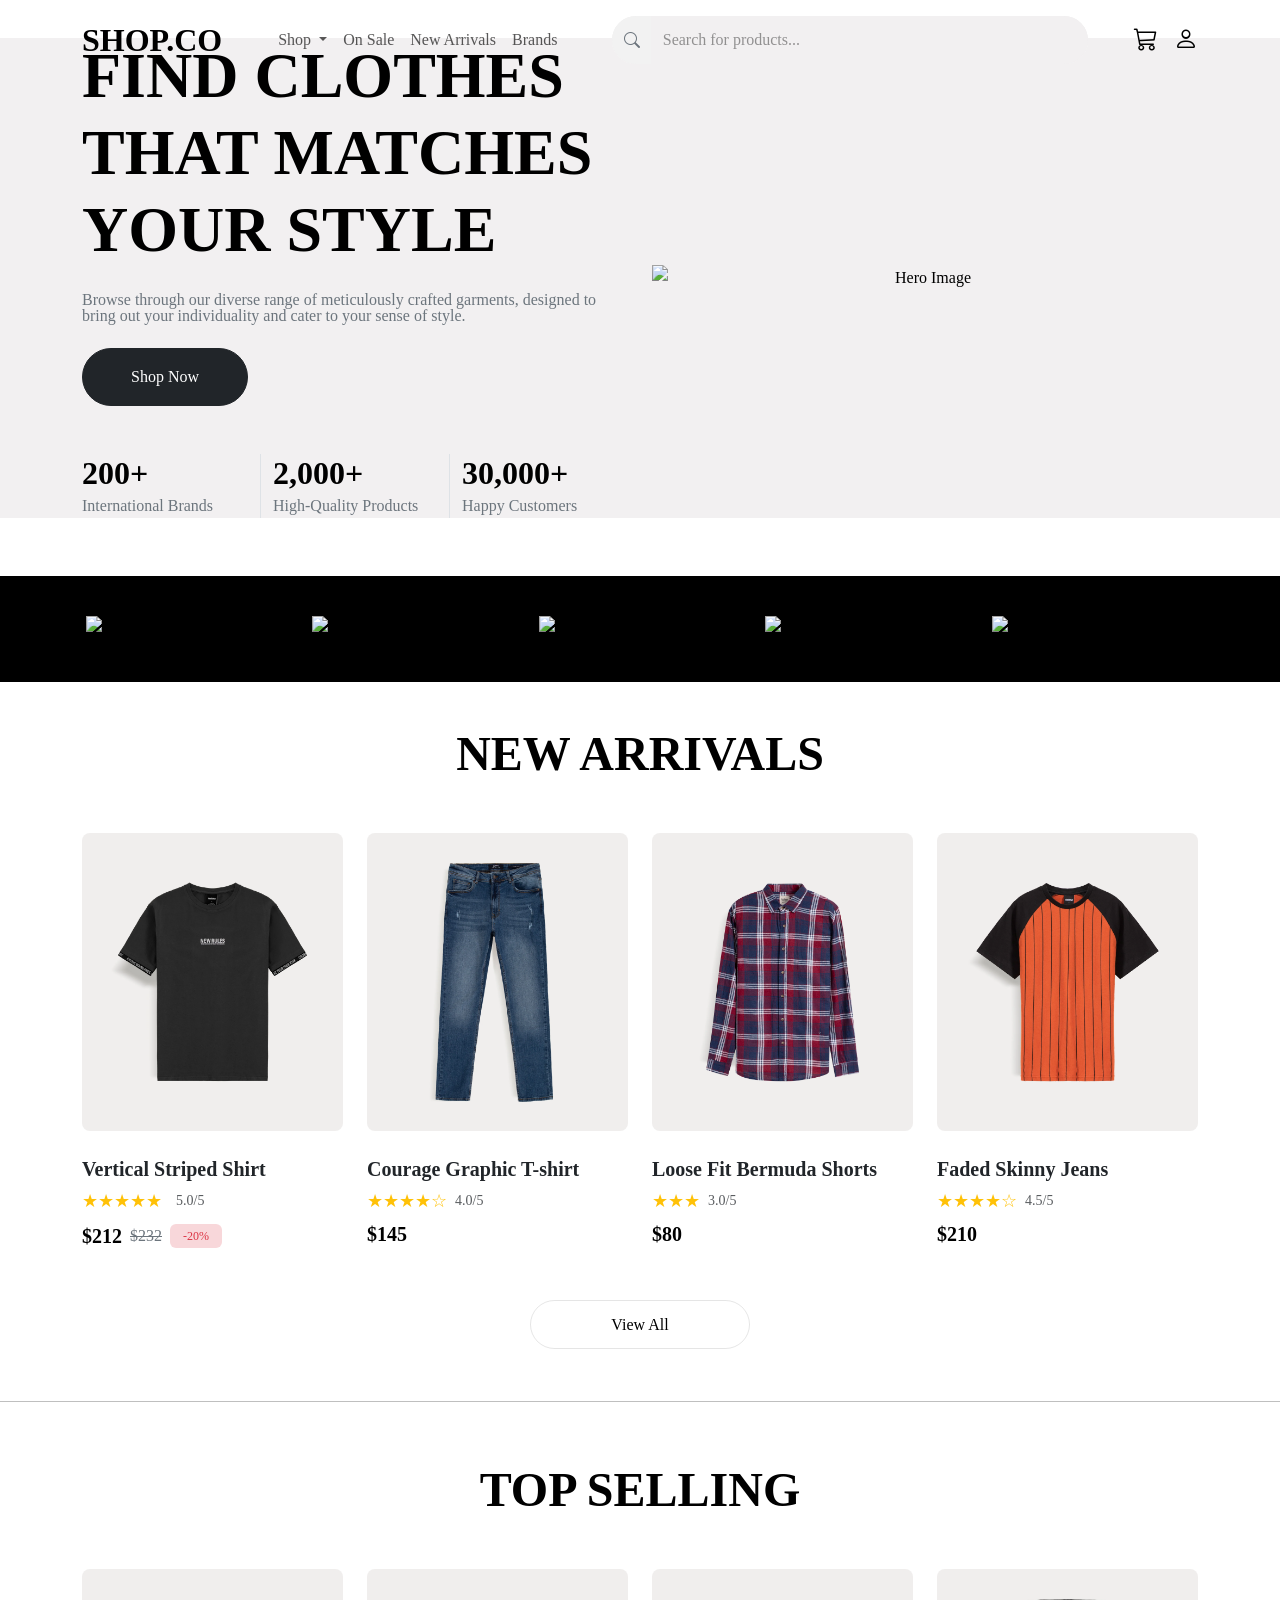
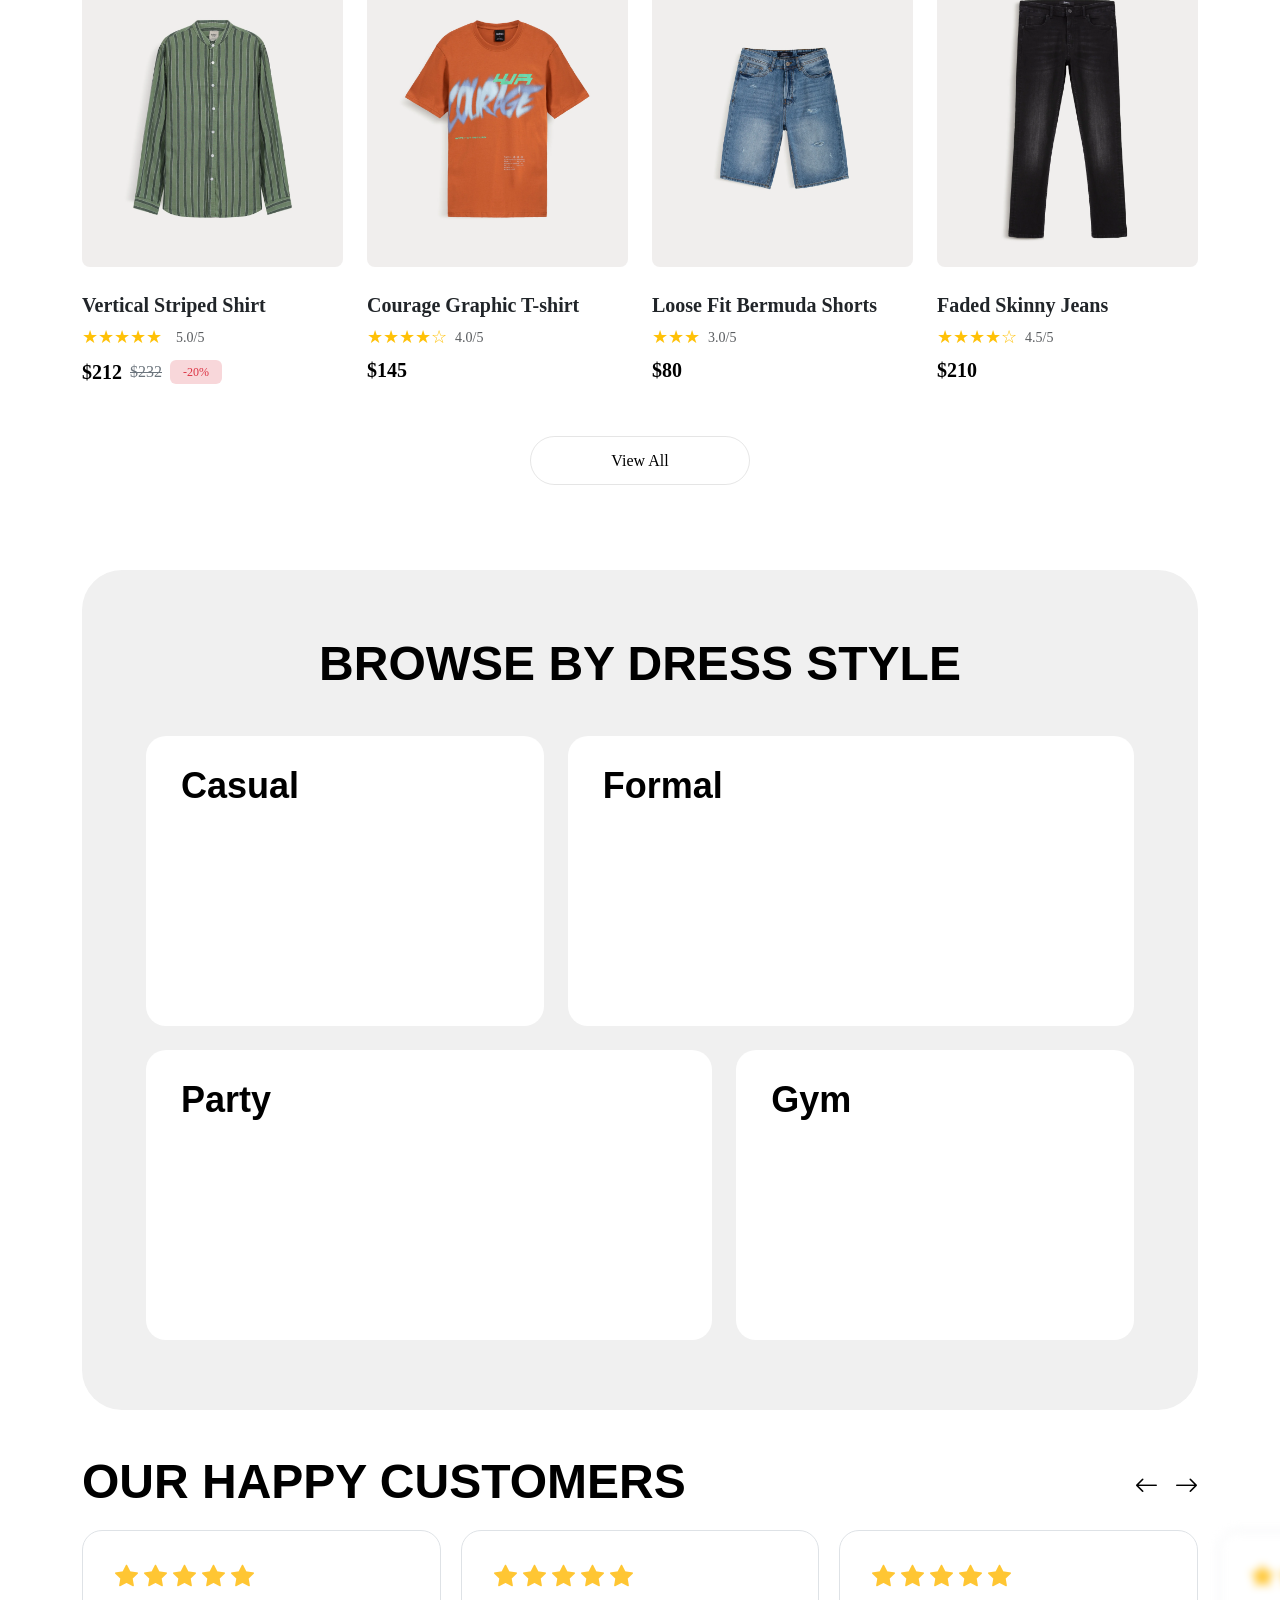
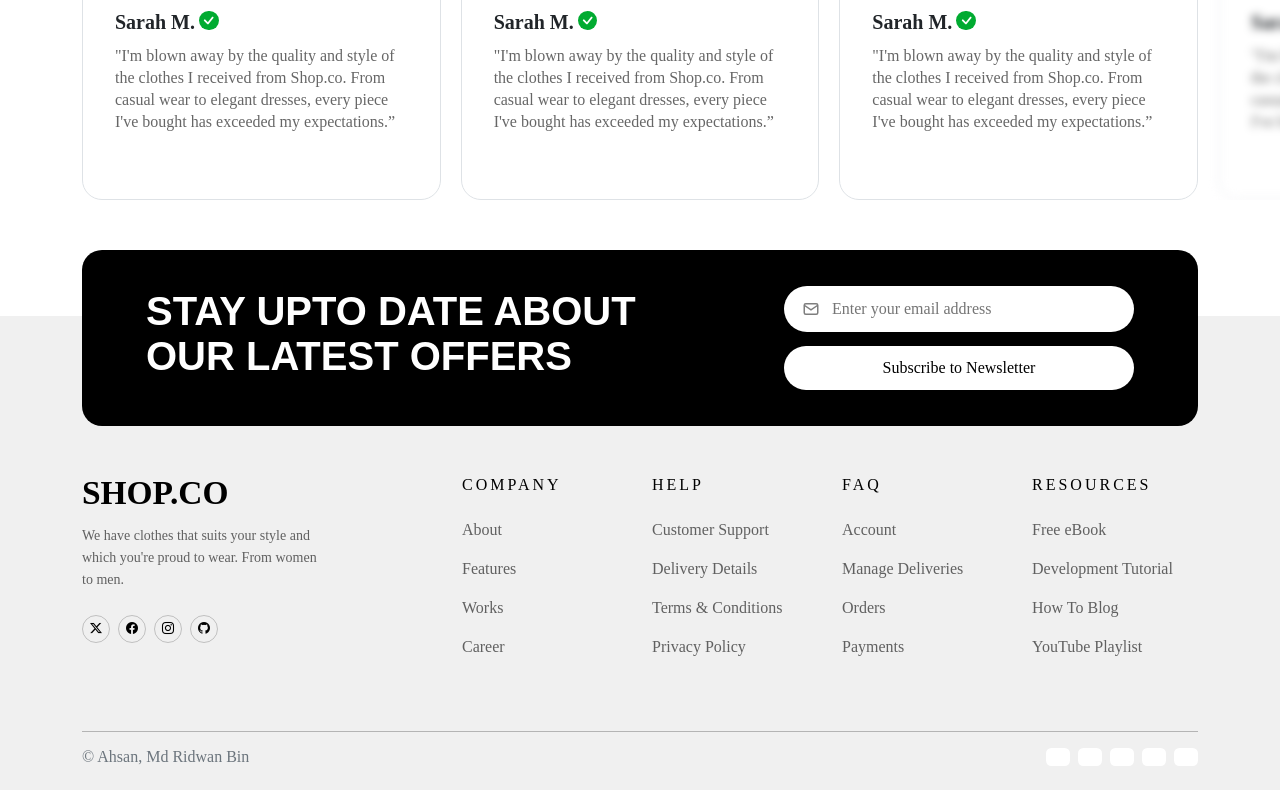
==== commit 4b0d1213: "desktop-view-done" ====
--- a/index.html
+++ b/index.html
@@ -97,9 +97,9 @@
 </header>
 
 <!-- Hero Section -->
-<section class="overflow-hidden hero-section mb-2">
+<section class="overflow-hidden hero-section mb-0 mb-md-3">
     <div class="container">
-        <div class="row align-items-center gy-5">
+        <div class="row align-items-center gy-5 ">
             <div class="col-lg-6 text-start text-lg-start">
                 <h1 class="display-3 fw-bold mb-4 mt-4 mt-md-0">
                     FIND CLOTHES THAT MATCHES YOUR STYLE
@@ -162,7 +162,6 @@
         top: 370px;
        left: 65px;
     }
-    /* Mobile View */
 @media (max-width: 576px) {
 
     .hero-star-lg {
@@ -188,7 +187,7 @@
                 <img src="img/Vector (1).png" class="img-fluid brand-logo" alt="Versace">
             </div>
             <div class="col-4 col-md">
-                <img src="img/Vector (2).png" class="img-fluid brand-logo" alt="Zara">
+                <img src="img/zara.png" class="img-fluid brand-logo" alt="Zara">
             </div>
             <div class="col-4 col-md">
                 <img src="img/gucci-logo-1 1.png" class="img-fluid brand-logo" alt="Gucci">
@@ -898,7 +897,10 @@
 }
 @media (max-width: 767.98px) {
     .gy-5 {
-        --bs-gutter-y: 5rem;
+        --bs-gutter-y: 11rem;
+    }
+    .ula{
+        margin-top: 30px;
     }
 }
 </style>
@@ -918,7 +920,7 @@
                         <a href="https://github.com/Ridwan2024-P"><i class="bi bi-github"></i></a>
                     </div>
                 </div>
-                <div class="col-6 col-md-3 col-lg-2">
+                <div class="col-6 col-md-3 col-lg-2 ula">
                     <h5 class="footer-title">COMPANY
                     </h5>
                 <ul class="footer-links list-unstyled">
@@ -928,7 +930,7 @@
                         <li><a href="#">Career</a></li>
                     </ul>
                 </div>
-                <div class="col-6 col-md-3 col-lg-2">
+                <div class="col-6 col-md-3 col-lg-2 ula">
                     <h5 class="footer-title"> HELP
                     </h5>
                     <ul class="footer-links list-unstyled">
@@ -938,7 +940,7 @@
                         <li><a href="#">Privacy Policy</a></li>
                     </ul>
                 </div>
-                <div class="col-6 col-md-3 col-lg-2">
+                <div class="col-6 col-md-3 col-lg-2 ula">
                     <h5 class="footer-title">FAQ
                     </h5>
                     <ul class="footer-links list-unstyled">
@@ -948,7 +950,7 @@
                         <li><a href="#">Payments</a></li>
                     </ul>
                 </div>
-                <div class="col-6 col-md-3 col-lg-2">
+                <div class="col-6 col-md-3 col-lg-2 ula">
                     <h5 class="footer-title">RESOURCES
                     </h5>
                     <ul class="footer-links list-unstyled">
--- a/CSS/Style.css
+++ b/CSS/Style.css
@@ -313,7 +313,69 @@
     background: #000000;
     color: #ffffff;
   }
-  
+   @media (max-width: 768px) {
+    .product-img{
+        width: 100%;
+        
+        height:200px ;
+
+  }
+  .product-img img{
+    width:100%;
+    height:100%;
+    object-fit:cover;
+}
+.card-body h6{
+    font-family: Satoshi;
+    font-weight: 700;
+    font-style: Bold;
+    font-size: 16px;
+    leading-trim: NONE;
+    line-height: 100%;
+    letter-spacing: 0%;
+    vertical-align: middle;
+
+}
+  .rating {
+        gap: 4px;
+        font-size: 10px;
+        margin-bottom: 5px;
+    }
+
+    /* Star Icon */
+    .fs-s {
+        font-size: 14px;
+    }
+
+    /* Rating Number */
+    .fs-r {
+        font-size: 11px;
+        line-height: 100%;
+    }
+
+    /* Current Price */
+    .fs-p {
+        font-size: 20px;
+        line-height: 100%;
+    }
+
+    /* Old Price */
+    .fs-p-d {
+        font-size: 20px;
+        line-height: 100%;
+    }
+
+    /* Discount Badge */
+    .fs-p-d-p {
+        font-size: 10px;
+        padding: 5px 9px;
+        line-height: 100%;
+    }
+    .btn-view {
+        display: block;
+        width: 100%;
+    }
+}
  .fs-600x{
         font-family: "Integral CF", sans-serif;
         font-weight: 700;
@@ -415,6 +477,19 @@
     filter: blur(4px);
 }
 @media (max-width: 768px){
+    .section-title{
+        font-family: Integral CF;
+        font-weight: 700;
+        font-style: Bold;
+        font-size: 32px;
+        leading-trim: NONE;
+        line-height: 100%;
+        letter-spacing: 0%;
+        text-align: center;
+        vertical-align: middle;
+
+    }
+   
      .fs-600x{
         font-family: Integral CF;
         font-weight: 700;
@@ -734,6 +809,7 @@
 @media (max-width: 992px) {
 }
 @media (max-width: 768px){
+    
 }
 
 @media (max-width: 576px) {
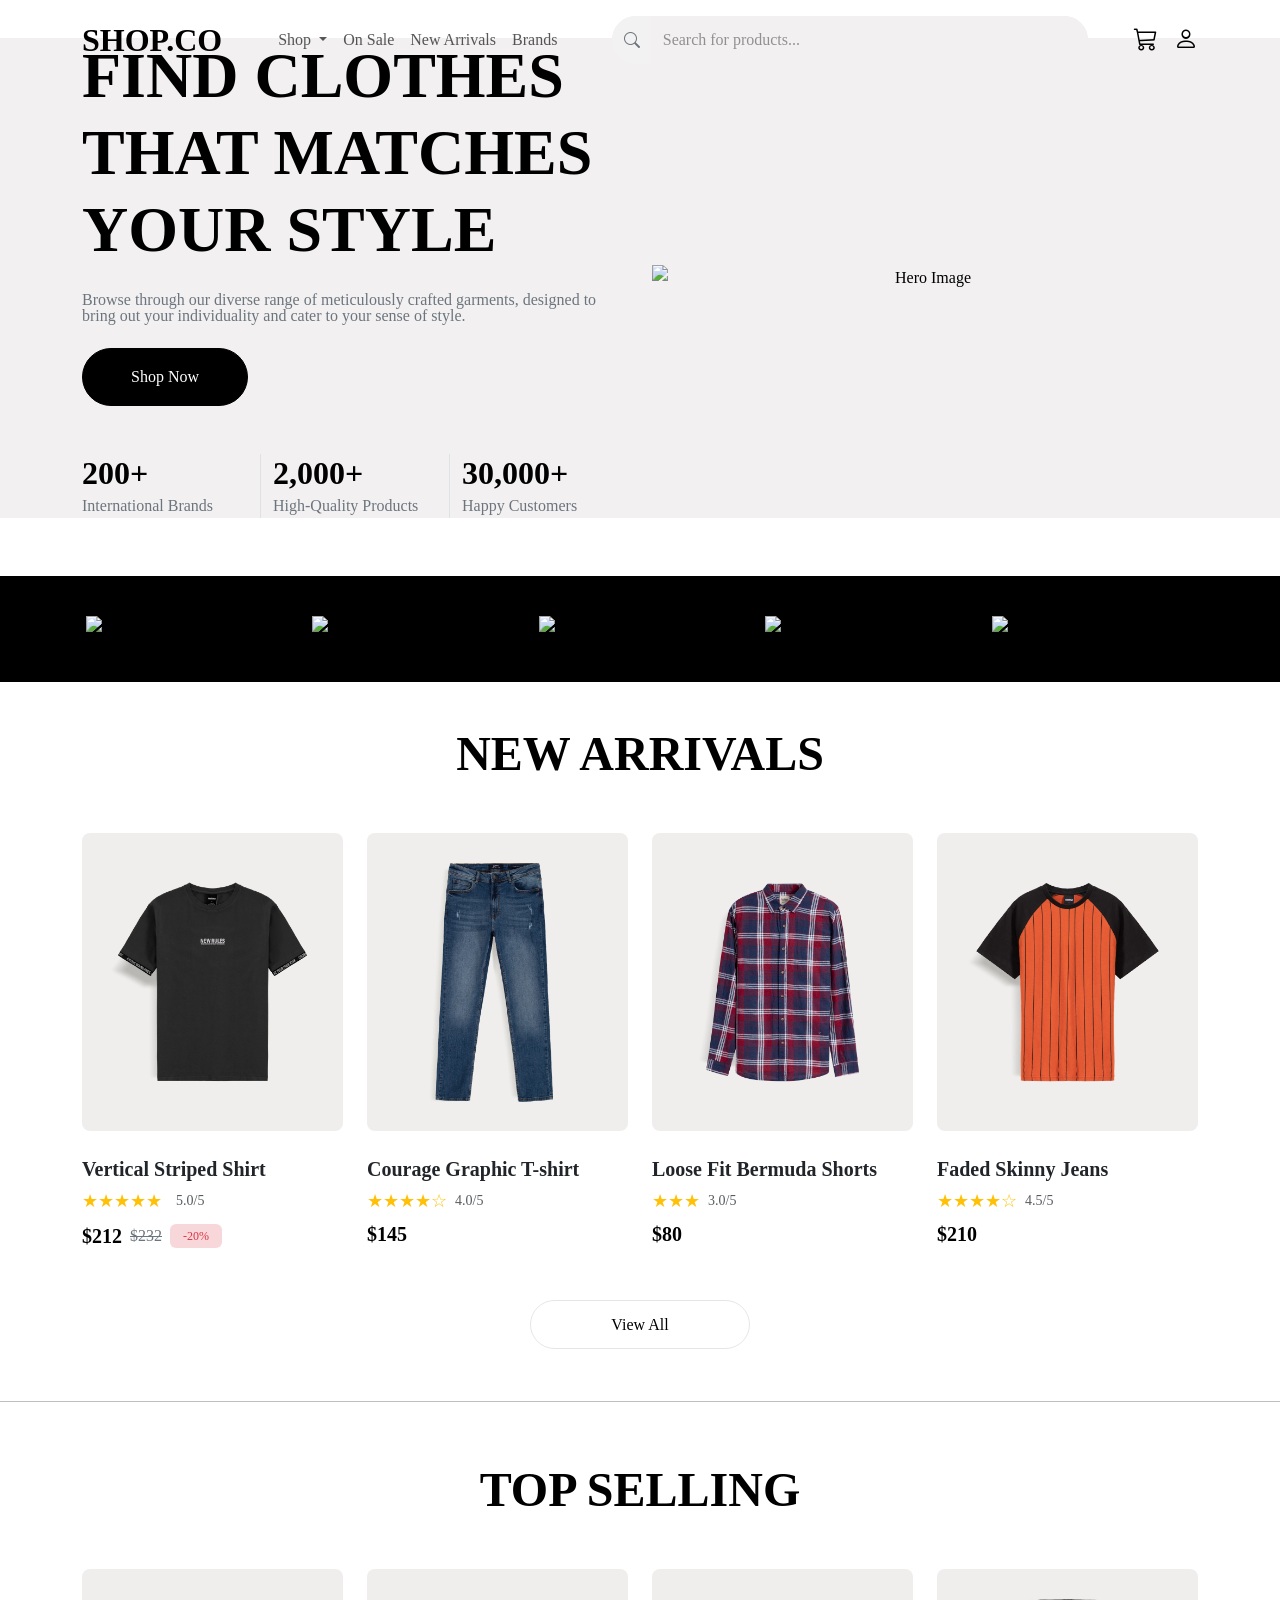
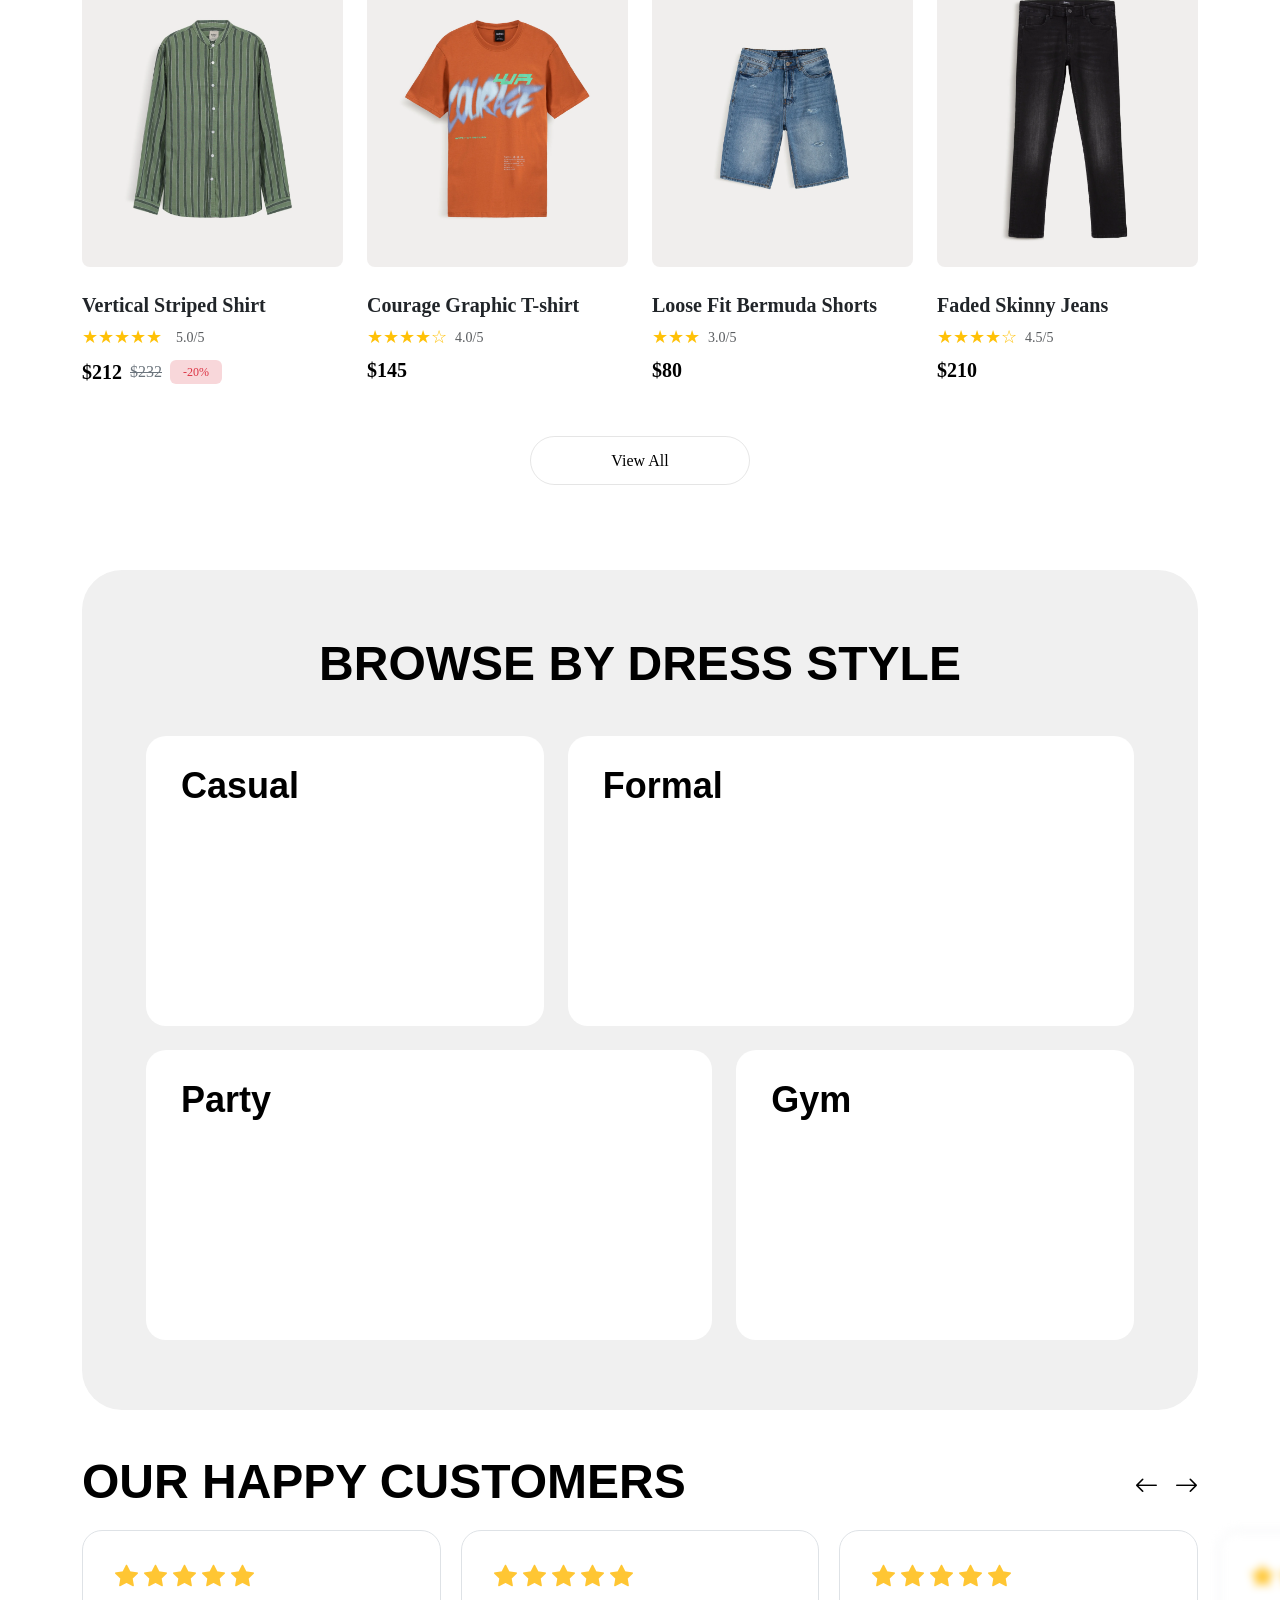
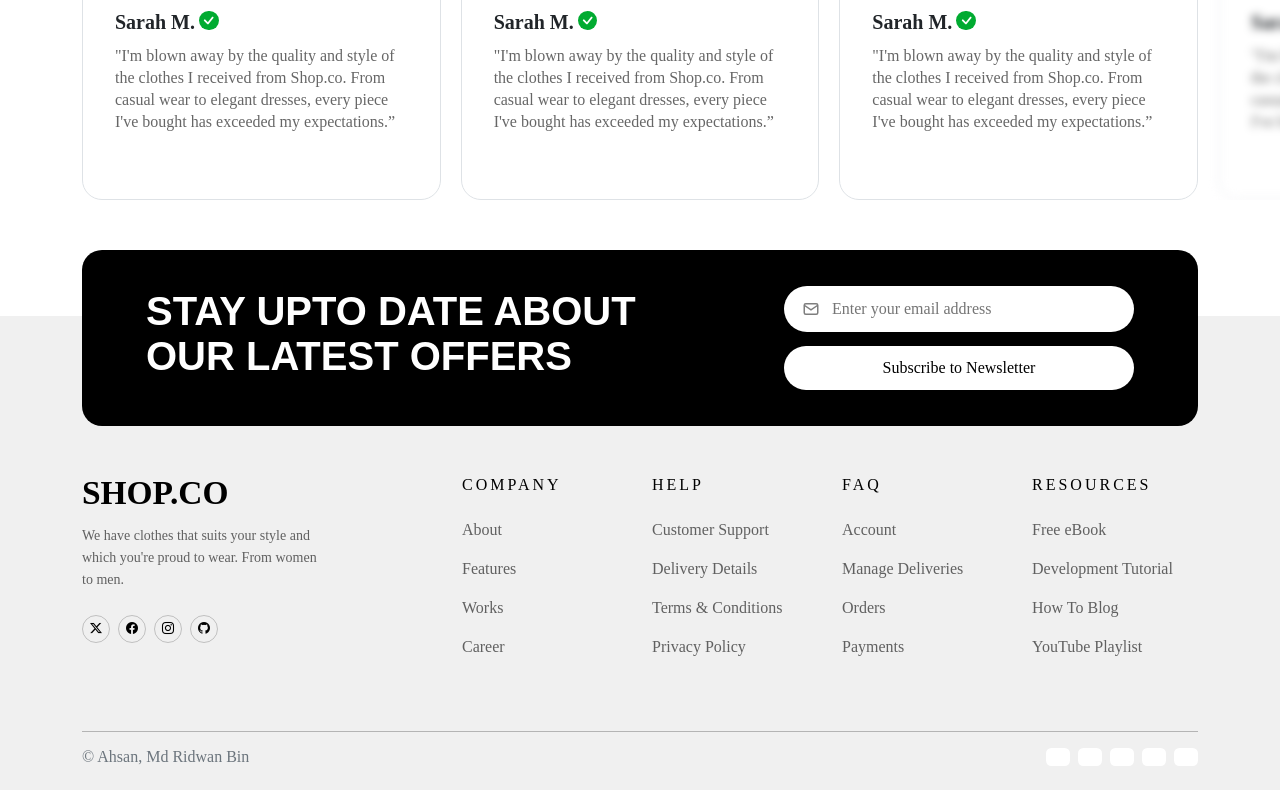
==== commit d3fd652a: "git push" ====
--- a/index.html
+++ b/index.html
@@ -109,9 +109,25 @@
                     designed to bring out your individuality and cater to your sense of
                     style.
                 </p>
-                <a href="#" class="btn btn-dark rounded-pill px-5 py-3 mb-5">
+                <a href="#" class="btn shop-now-btn rounded-pill px-5 py-3 mb-5">
                     Shop Now
                 </a>
+                <style>
+                    /* style.css */
+.shop-now-btn {
+    background: #000;
+    color: #fff;
+    border: 1px solid #000;
+    transition: all 0.3s ease;
+}
+
+.shop-now-btn:hover {
+    background: #fff;
+    color: #000;
+    border-color: #000;
+    transform: translateY(-3px);
+}
+                </style>
                 <div class="row text-center text-lg-start g-4">
                     <div class="col-4">
                         <h2 class="fw-bold mb-0">200+</h2>
--- a/CSS/Style.css
+++ b/CSS/Style.css
@@ -862,25 +862,22 @@
     padding: 20px 24px;
 
    }
-    @font-face {
-  font-family: 'Integral CF';
-  src: url('/fonts/IntegralCF-Bold.woff2') format('woff2'),
-       url('/fonts/IntegralCF-Bold.woff') format('woff');
-  font-weight: bold;
-  font-style: normal;
-  font-display: swap;
-}
-  .fs-d-6{
-    font-family: Integral CF;
-font-weight: 700;
-font-style: Bold;
-font-size: 40px;
-leading-trim: NONE;
-line-height: 100%;
-letter-spacing: 0%;
-vertical-align: middle;
-
-  }
+    
+@font-face {
+    font-family: "Integral CF";
+    src: url("../fonts/IntegralCF-Bold.woff2") format("woff2");
+    font-weight: 700;
+    font-style: normal;
+    font-display: swap;
+}
+
+.fs-d-6 {
+    font-family: "Integral CF", sans-serif !important;
+    font-weight: 700;
+    font-size: 40px;
+    line-height: 1;
+    letter-spacing: 0;
+}
   .cart-card{
     border: 1px solid #0000001A !important;
   }
